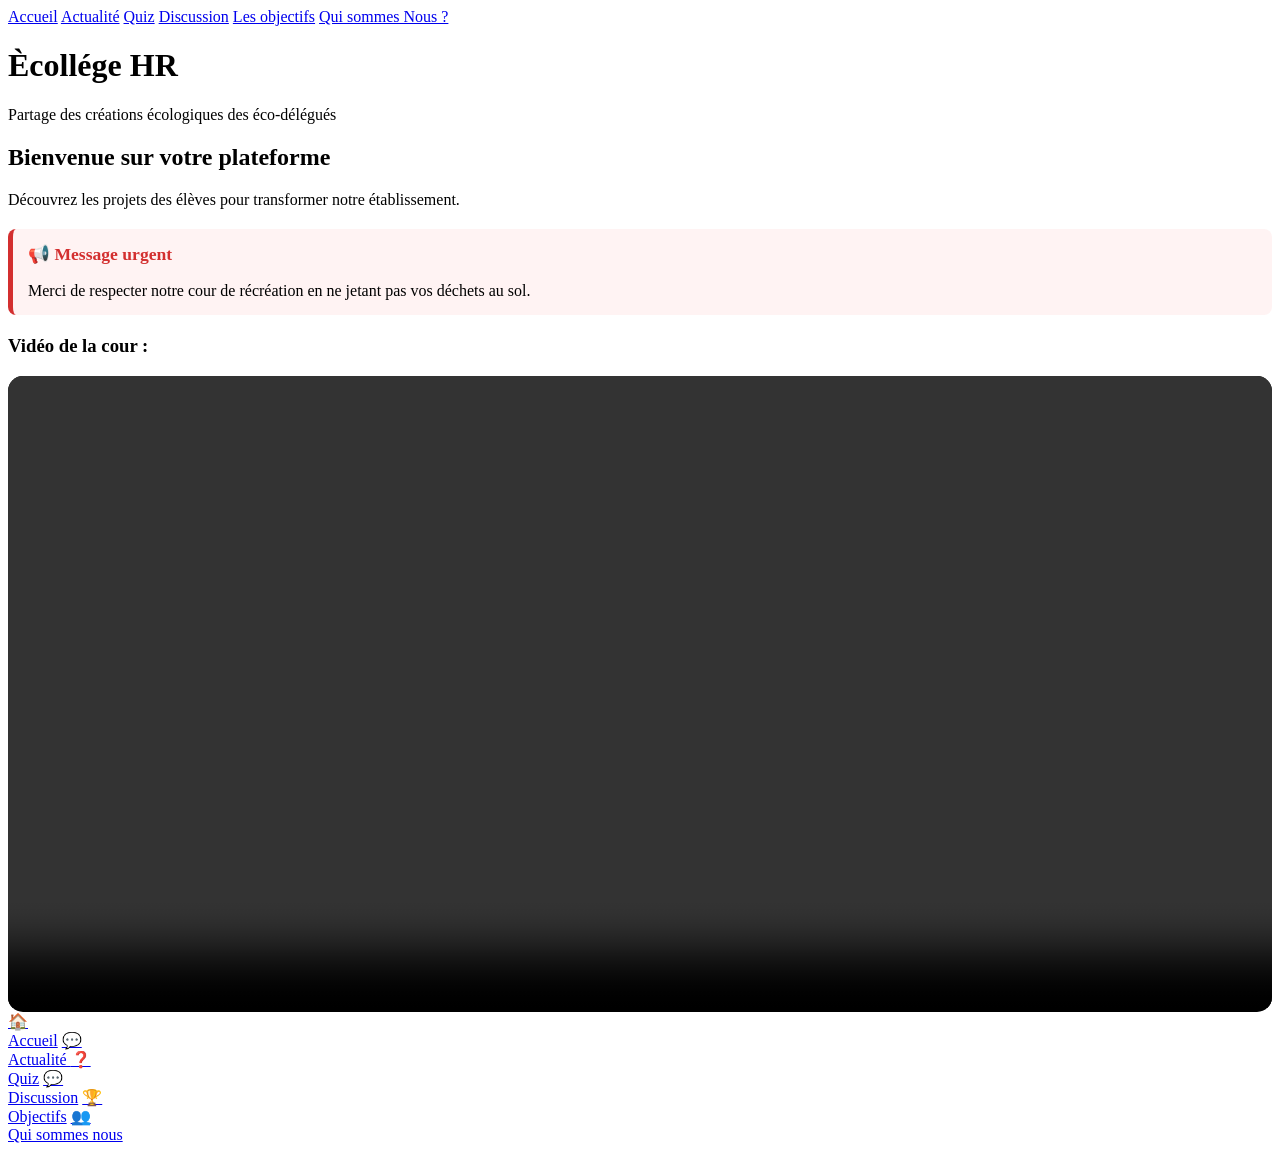
==== index.html @ c9736473 "Update index.html" ====
<!DOCTYPE html> 
<html lang="fr">
<head>
    <meta charset="UTF-8">
    <meta name="viewport" content="width=device-width, initial-scale=1.0">
    <title>Accueil</title>
    <link rel="stylesheet" href="style.css?v=2">
    <link rel="icon" type="image/png" href="icone.png">
</head>
<body>

<nav class="nav-pc">
    <a href="index.html" class="active">Accueil</a>
    <a href="actualite.html">Actualité</a>
    <a href="quiz.html">Quiz</a>
    <a href="tchat.html">Discussion</a>
    <a href="objectifs.html">Les objectifs</a>
    <a href="noussommes.html">Qui sommes Nous ?</a>
</nav>

<header class="header">
    <h1>Ècollége HR</h1>
    <p>Partage des créations écologiques des éco-délégués</p>
</header>

<main class="container">
    <section class="card">
        <h2>Bienvenue sur votre plateforme</h2>
        <p>Découvrez les projets des élèves pour transformer notre établissement.</p>
        
        <div style="background: #fff3f3; border-left: 5px solid #d32f2f; padding: 15px; border-radius: 8px; margin: 20px 0;">
            <h3 style="color: #d32f2f; margin-top: 0; font-size: 1.1rem;">📢 Message urgent</h3>
            <p style="margin: 0;">Merci de respecter notre cour de récréation en ne jetant pas vos déchets au sol.</p>
        </div>

        <h3>Vidéo de la cour :</h3>
        <div style="border-radius: 15px; overflow: hidden; box-shadow: var(--shadow); background: #000; margin-top: 15px;">
            <video controls style="width: 100%;"> 
                <source src="./video/diapodechet.mp4" type="video/mp4">
                Votre navigateur ne supporte pas la lecture de cette vidéo.
            </video>
        </div>
    </section>
</main>

<nav class="nav-mobile">
    <a href="index.html" class="active">🏠<br>Accueil</a>
    <a href="actualite.html">💬<br>Actualité <span class="badge" style="display:none;">!</span></a>
    <a href="quiz.html">❓<br>Quiz</a>
    <a href="tchat.html">💬<br>Discussion</a>
    <a href="objectifs.html">🏆<br>Objectifs</a>
    <a href="noussommes.html">👥<br>Qui sommes nous</a>
</nav>

<script>
async function verifierBadge() {
    try {
        const res = await fetch("https://api.github.com/repos/valou2908/EcoApp/issues?per_page=10");
        const issues = await res.json();
        if (Array.isArray(issues)) {
            const dernierNb = localStorage.getItem('nb_issues_eco');
            if (dernierNb !== null && issues.length > parseInt(dernierNb)) {
                document.querySelectorAll('.badge').forEach(b => b.style.display = 'inline-block');
            }
        }
    } catch (e) { console.log("Erreur badge"); }
}
window.onload = verifierBadge;
</script>
</body>
</html>
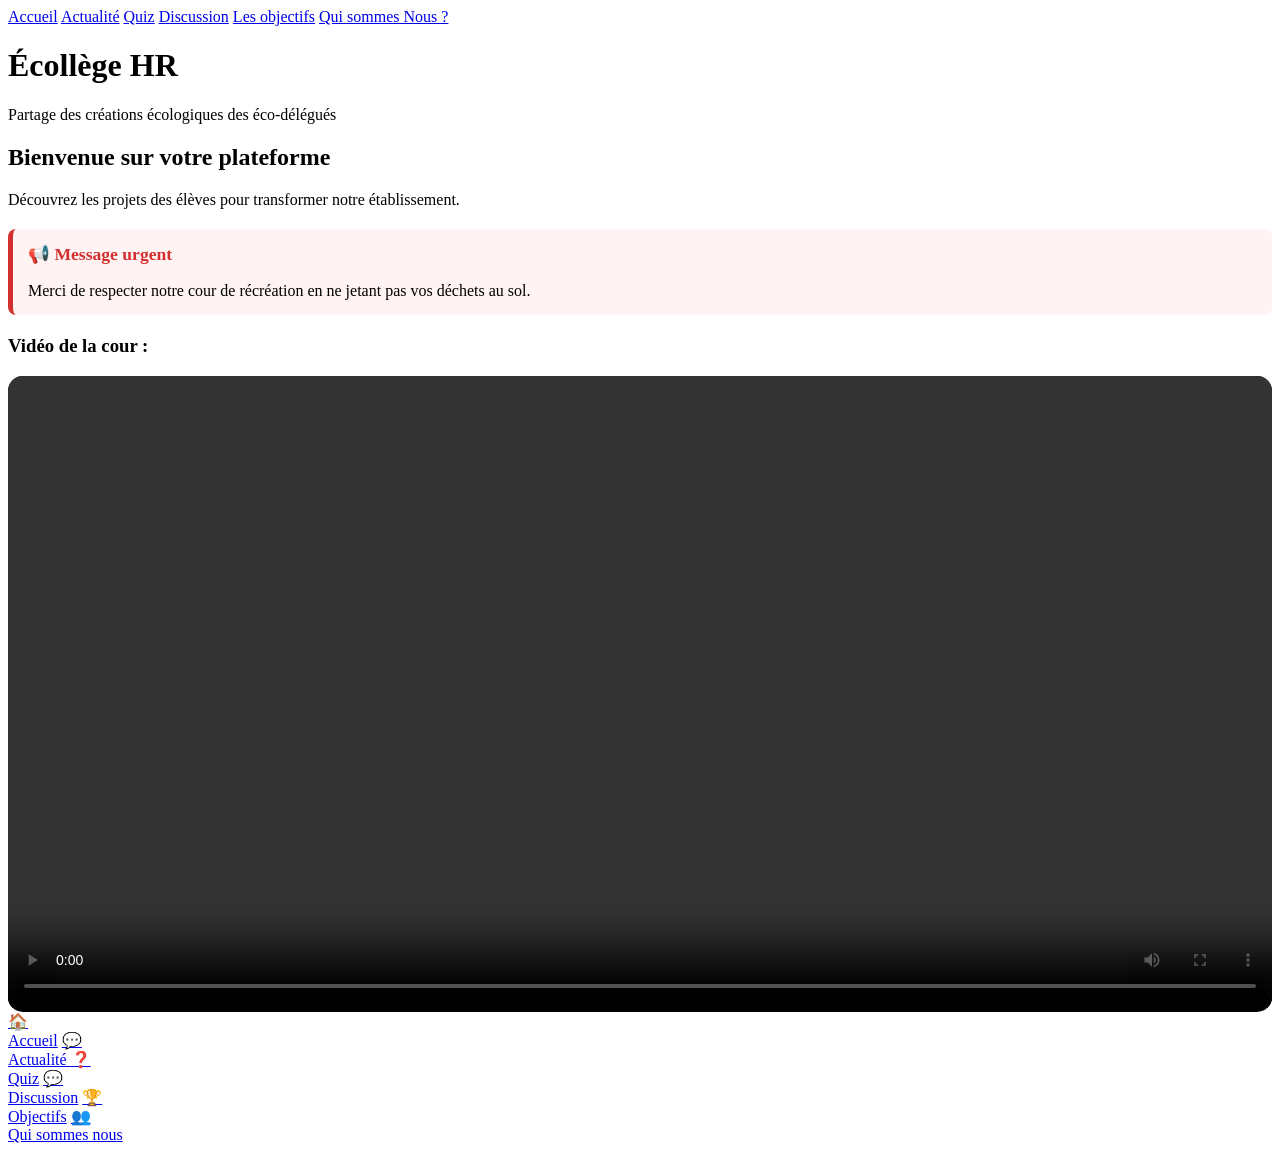
==== commit cb03f3c6: "Fix typo in header title from 'Ècollége' to 'Écollège'" ====
--- a/index.html
+++ b/index.html
@@ -19,7 +19,7 @@
 </nav>
 
 <header class="header">
-    <h1>Ècollége HR</h1>
+    <h1>Écollège HR</h1>
     <p>Partage des créations écologiques des éco-délégués</p>
 </header>
 
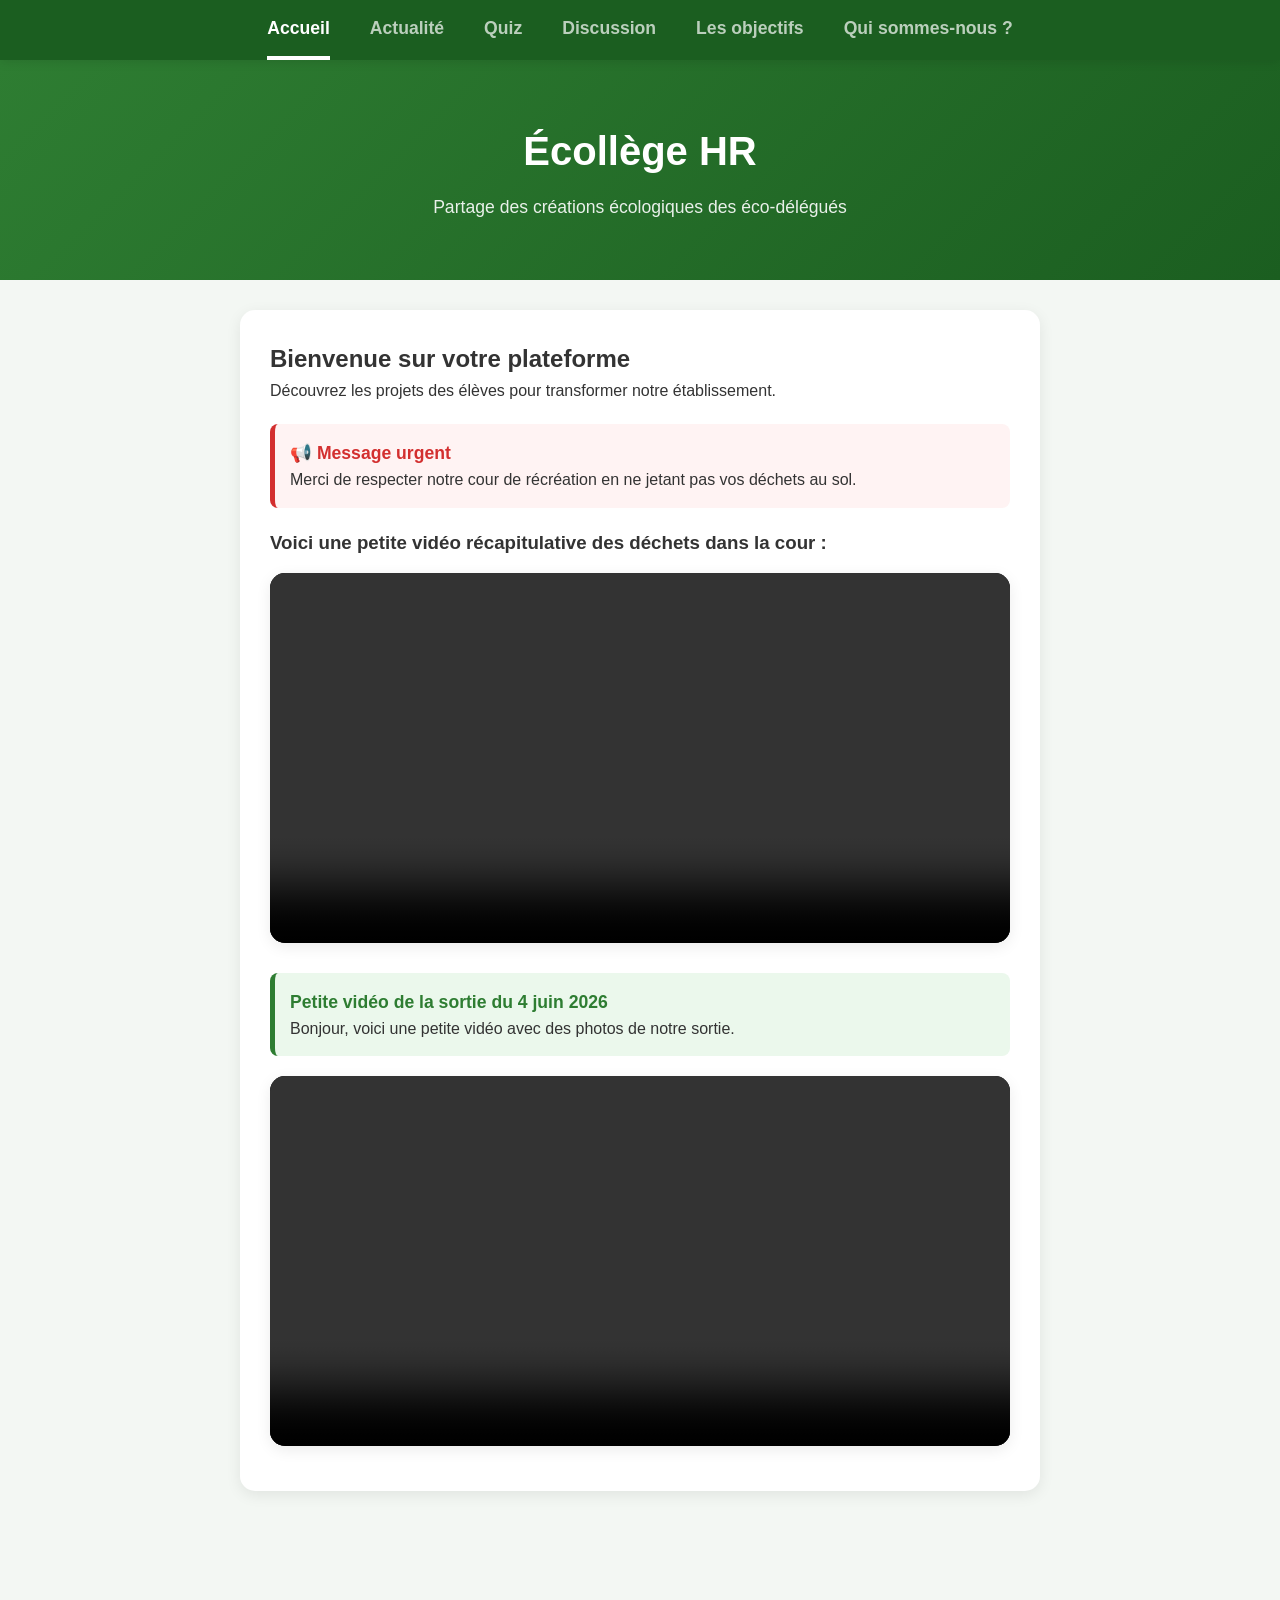
==== commit c1321dad: "Add files via upload" ====
--- a/index.html
+++ b/index.html
@@ -1,71 +1,84 @@
-<!DOCTYPE html> 
-<html lang="fr">
-<head>
-    <meta charset="UTF-8">
-    <meta name="viewport" content="width=device-width, initial-scale=1.0">
-    <title>Accueil</title>
-    <link rel="stylesheet" href="style.css?v=2">
-    <link rel="icon" type="image/png" href="icone.png">
-</head>
-<body>
-
-<nav class="nav-pc">
-    <a href="index.html" class="active">Accueil</a>
-    <a href="actualite.html">Actualité</a>
-    <a href="quiz.html">Quiz</a>
-    <a href="tchat.html">Discussion</a>
-    <a href="objectifs.html">Les objectifs</a>
-    <a href="noussommes.html">Qui sommes Nous ?</a>
-</nav>
-
-<header class="header">
-    <h1>Écollège HR</h1>
-    <p>Partage des créations écologiques des éco-délégués</p>
-</header>
-
-<main class="container">
-    <section class="card">
-        <h2>Bienvenue sur votre plateforme</h2>
-        <p>Découvrez les projets des élèves pour transformer notre établissement.</p>
-        
-        <div style="background: #fff3f3; border-left: 5px solid #d32f2f; padding: 15px; border-radius: 8px; margin: 20px 0;">
-            <h3 style="color: #d32f2f; margin-top: 0; font-size: 1.1rem;">📢 Message urgent</h3>
-            <p style="margin: 0;">Merci de respecter notre cour de récréation en ne jetant pas vos déchets au sol.</p>
-        </div>
-
-        <h3>Vidéo de la cour :</h3>
-        <div style="border-radius: 15px; overflow: hidden; box-shadow: var(--shadow); background: #000; margin-top: 15px;">
-            <video controls style="width: 100%;"> 
-                <source src="./video/diapodechet.mp4" type="video/mp4">
-                Votre navigateur ne supporte pas la lecture de cette vidéo.
-            </video>
-        </div>
-    </section>
-</main>
-
-<nav class="nav-mobile">
-    <a href="index.html" class="active">🏠<br>Accueil</a>
-    <a href="actualite.html">💬<br>Actualité <span class="badge" style="display:none;">!</span></a>
-    <a href="quiz.html">❓<br>Quiz</a>
-    <a href="tchat.html">💬<br>Discussion</a>
-    <a href="objectifs.html">🏆<br>Objectifs</a>
-    <a href="noussommes.html">👥<br>Qui sommes nous</a>
-</nav>
-
-<script>
-async function verifierBadge() {
-    try {
-        const res = await fetch("https://api.github.com/repos/valou2908/EcoApp/issues?per_page=10");
-        const issues = await res.json();
-        if (Array.isArray(issues)) {
-            const dernierNb = localStorage.getItem('nb_issues_eco');
-            if (dernierNb !== null && issues.length > parseInt(dernierNb)) {
-                document.querySelectorAll('.badge').forEach(b => b.style.display = 'inline-block');
-            }
-        }
-    } catch (e) { console.log("Erreur badge"); }
-}
-window.onload = verifierBadge;
-</script>
-</body>
-</html>
+<!DOCTYPE html> 
+<html lang="fr">
+<head>
+    <meta charset="UTF-8">
+    <meta name="viewport" content="width=device-width, initial-scale=1.0">
+    <title>Accueil</title>
+    <link rel="stylesheet" href="style.css?v=2">
+    <link rel="icon" type="image/png" href="icone.png">
+</head>
+<body>
+
+<nav class="nav-pc">
+    <a href="index.html" class="active">Accueil</a>
+    <a href="actualite.html">Actualité</a>
+    <a href="quiz.html">Quiz</a>
+    <a href="tchat.html">Discussion</a>
+    <a href="objectifs.html">Les objectifs</a>
+    <a href="noussommes.html">Qui sommes-nous ?</a>
+</nav>
+
+<header class="header">
+    <h1>Écollège HR</h1>
+    <p>Partage des créations écologiques des éco-délégués</p>
+</header>
+
+<main class="container">
+    <section class="card">
+        <h2>Bienvenue sur votre plateforme</h2>
+        <p>Découvrez les projets des élèves pour transformer notre établissement.</p>
+
+        <div style="background: #fff3f3; border-left: 5px solid #d32f2f; padding: 15px; border-radius: 8px; margin: 20px 0;">
+            <h3 style="color: #d32f2f; margin-top: 0; font-size: 1.1rem;">📢 Message urgent</h3>
+            <p style="margin: 0;">Merci de respecter notre cour de récréation en ne jetant pas vos déchets au sol.</p>
+        </div>
+
+        <h3>Voici une petite vidéo récapitulative des déchets dans la cour :</h3>
+            
+        <div style="border-radius: 15px; overflow: hidden; box-shadow: var(--shadow); background: #000; margin-top: 15px; margin-bottom: 30px;">
+            <video controls style="width: 100%; display: block;"> 
+                <source src="./video/diapodechet.mp4" type="video/mp4">
+                Votre navigateur ne supporte pas la lecture de cette vidéo.
+            </video>
+        </div>
+
+        <div style="background: #ebf8ec; border-left: 5px solid #2e7d32; padding: 15px; border-radius: 8px; margin: 20px 0;">
+            <h3 style="color: #2e7d32; margin-top: 0; font-size: 1.1rem;">Petite vidéo de la sortie du 4 juin 2026</h3>
+            <p style="margin: 0;">Bonjour, voici une petite vidéo avec des photos de notre sortie.</p>
+        </div>
+
+        <div style="border-radius: 15px; overflow: hidden; box-shadow: var(--shadow); background: #000; margin-top: 15px; margin-bottom: 15px;">
+            <video controls style="width: 100%; display: block;"> 
+                <source src="./video/BaseeS.mp4" type="video/mp4">
+                Votre navigateur ne supporte pas la lecture de cette vidéo.
+            </video>
+        </div>
+    </section>
+</main>
+
+<nav class="nav-mobile">
+    <a href="index.html" class="active">🏠<br>Accueil</a>
+    <a href="actualite.html">💬<br>Actualité <span class="badge" style="display:none;">!</span></a>
+    <a href="quiz.html">❓<br>Quiz</a>
+    <a href="tchat.html">💬<br>Discussion</a>
+    <a href="objectifs.html">🏆<br>Objectifs</a>
+    <a href="noussommes.html">👥<br>Qui sommes-nous</a>
+</nav>
+
+<script>
+async function verifierBadge() {
+    try {
+        const res = await fetch("https://api.github.com/repos/valou2908/EcoApp/issues?per_page=10");
+        const issues = await res.json();
+        if (Array.isArray(issues)) {
+            const dernierNb = localStorage.getItem('nb_issues_eco');
+            if (dernierNb !== null && issues.length > parseInt(dernierNb)) {
+                document.querySelectorAll('.badge').forEach(b => b.style.display = 'inline-block');
+            }
+        }
+    } catch (e) { console.log("Erreur badge"); }
+}
+window.onload = verifierBadge;
+</script>
+</body>
+</html>
--- a/style.css
+++ b/style.css
@@ -0,0 +1,618 @@
+/* --- RESET & VARIABLES --- */
+:root {
+    --primary: #2e7d32;
+    --primary-hover: #1b5e20;
+    --bg-color: #f3f7f3;
+    --card-bg: #ffffff;
+    --text-color: #333;
+    --shadow: 0 4px 15px rgba(0,0,0,0.08);
+}
+
+* { 
+    box-sizing: border-box; 
+    margin: 0; 
+    padding: 0; 
+    transition: all 0.2s ease; 
+}
+
+body { 
+    font-family: 'Segoe UI', Roboto, sans-serif; 
+    background: var(--bg-color); 
+    color: var(--text-color); 
+    line-height: 1.6; 
+    padding-bottom: 80px; 
+}
+
+/* --- NAVIGATION PC (STRICTE) --- */
+.nav-pc { 
+    background: #1b5e20; 
+    height: 60px; 
+    width: 100%;
+    display: flex;
+    justify-content: center;
+    align-items: center;
+    position: sticky; 
+    top: 0; 
+    z-index: 1000; 
+    box-shadow: 0 2px 10px rgba(0,0,0,0.1);
+}
+
+.nav-pc a { 
+    color: rgba(255,255,255,0.7); 
+    text-decoration: none; 
+    margin: 0 20px; 
+    font-weight: bold; 
+    font-size: 1.1rem;
+    height: 100%;
+    display: flex;
+    align-items: center;
+    border-bottom: 4px solid transparent;
+}
+
+.nav-pc a.active { 
+    color: white; 
+    border-bottom: 4px solid white; 
+}
+
+/* --- HEADER (TOTALEMENT FIXE) --- */
+.header {
+    background: linear-gradient(135deg, #2e7d32, #1b5e20);
+    color: white;
+    text-align: center;
+    height: 220px; 
+    display: flex;
+    flex-direction: column;
+    justify-content: center;
+    align-items: center;
+    width: 100%;
+}
+
+.header h1 {
+    font-size: 2.5rem;
+    margin-bottom: 10px;
+}
+
+.header p {
+    font-size: 1.1rem;
+    opacity: 0.9;
+    padding: 0 15px;
+}
+
+/* --- CONTENU --- */
+.container { 
+    width: 95%; 
+    max-width: 800px; 
+    margin: 30px auto; 
+}
+
+.card {
+    background: var(--card-bg);
+    padding: 30px;
+    border-radius: 15px;
+    box-shadow: var(--shadow);
+}
+
+video {
+    max-width: 100%;
+    height: auto;
+}
+
+/* --- NAVIGATION MOBILE (STRICTE) --- */
+.nav-mobile {
+    display: none; 
+    position: fixed;
+    bottom: 0;
+    left: 0;
+    width: 100%;
+    height: 70px;
+    background: white;
+    box-shadow: 0 -3px 15px rgba(0,0,0,0.1);
+    z-index: 2000;
+    justify-content: space-around;
+    align-items: center;
+}
+
+.nav-mobile a {
+    text-decoration: none;
+    color: #888;
+    font-size: 0.8rem;
+    text-align: center;
+    flex: 1;
+    height: 100%;
+    display: flex;
+    flex-direction: column;
+    justify-content: center;
+    gap: 4px;
+}
+
+.nav-mobile a.active {
+    color: var(--primary) !important;
+    font-weight: bold;
+    background: #f1f8f1;
+    border-top: 4px solid var(--primary);
+}
+
+/* --- RESPONSIVE --- */
+@media (min-width: 769px) {
+    .nav-mobile { display: none !important; }
+}
+
+@media (max-width: 768px) {
+    .nav-pc { display: none !important; }
+    .nav-mobile { display: flex !important; }
+    .header { height: 180px; }
+    .header h1 { font-size: 1.8rem; }
+    .container { margin: 15px auto; }
+    .form-grid-options { grid-template-columns: 1fr !important; }
+}
+
+/* --- ÉLÉMENTS SPÉCIFIQUES --- */
+.badge {
+    background: #ff5252;
+    color: white;
+    padding: 2px 6px;
+    border-radius: 10px;
+    font-size: 0.7rem;
+    margin-left: 5px;
+}
+
+/* --- BOUTONS --- */
+.btn { 
+    display: inline-block; 
+    background: var(--primary); 
+    color: white !important; 
+    padding: 12px 24px; 
+    border-radius: 8px; 
+    text-decoration: none; 
+    font-weight: bold; 
+    border: none; 
+    cursor: pointer; 
+    text-align: center;
+    font-size: 1rem;
+    box-shadow: 0 4px 6px rgba(0,0,0,0.1);
+}
+
+.btn:hover { 
+    background: var(--primary-hover); 
+    transform: translateY(-2px); 
+    box-shadow: 0 6px 12px rgba(0,0,0,0.15);
+}
+
+.btn-secondary { background: #4a5568 !important; }
+.btn-secondary:hover { background: #2d3748 !important; }
+.btn-success { background: #28a745 !important; }
+.btn-success:hover { background: #218838 !important; }
+.btn-danger { background: #dc3545 !important; }
+.btn-danger:hover { background: #c82333 !important; }
+
+/* --- AJOUTS COMPATIBILITÉ ET DESIGN JEU QUIZ --- */
+.hidden { display: none !important; }
+
+/* Cartes de sélection de sujets */
+.card-quiz-selection {
+    background: #ffffff;
+    padding: 20px 25px;
+    border-left: 6px solid var(--primary);
+    border-radius: 10px;
+    box-shadow: 0 2px 5px rgba(0,0,0,0.05);
+    cursor: pointer;
+    display: flex;
+    justify-content: space-between;
+    align-items: center;
+}
+.card-quiz-selection:hover {
+    transform: translateX(5px);
+    box-shadow: 0 4px 10px rgba(0,0,0,0.08);
+}
+
+/* Options de réponse de l'application de jeu */
+.options-list { list-style: none; padding: 0; margin: 0; }
+.options-list li { margin-bottom: 12px; }
+
+.btn-option {
+    width: 100%;
+    text-align: left;
+    padding: 14px;
+    font-size: 1rem;
+    background: #f8f9fa; /* <-- C'est ce gris clair classique */
+    border: 1px solid #ddd;
+    border-radius: 8px;
+    cursor: pointer;
+    color: var(--text-color);
+}
+/* Au survol, il devient un tout petit peu plus foncé */
+.btn-option:hover:not(:disabled) { 
+    background: #e9ecef; 
+    transform: translateX(3px); 
+}
+
+.option-correcte { background-color: #28a745 !important; color: white !important; border-color: #28a745 !important; }
+.option-fausse { background-color: #dc3545 !important; color: white !important; border-color: #dc3545 !important; }
+
+/* Styles du générateur d'administration */
+.form-group { margin-bottom: 15px; }
+.form-group label { display: block; font-weight: bold; margin-bottom: 5px; color: var(--primary); }
+.form-group input, .form-group select { 
+    width: 100%; padding: 10px; border-radius: 8px; border: 1px solid #ddd; font-size: 1rem; box-sizing: border-box;
+}
+.question-bloc { 
+    background: #f8f9fa; border-left: 6px solid var(--primary); padding: 15px; border-radius: 12px; margin-bottom: 15px; 
+}
+.form-grid-options { display: grid; grid-template-columns: 1fr 1fr; gap: 8px; margin-bottom: 10px; }
+.form-grid-options input { width: 100%; padding: 10px; border-radius: 8px; border: 1px solid #ddd; font-size: 1rem; box-sizing: border-box; }
+
+textarea { width: 100%; border-radius: 8px; border: 1px solid #ddd; padding: 10px; font-family: monospace; height: 120px; resize: none; box-sizing: border-box; outline: none; }
+
+/* --- ANIMATIONS --- */
+@keyframes fadeIn { 
+    from { opacity: 0; transform: translateY(12px); } 
+    to { opacity: 1; transform: translateY(0); } 
+}
+
+
+/* --- Quiz Page --- */
+#quiz-selection { display: flex; flex-direction: column; gap: 12px; margin-top: 15px; }
+        
+        /* Design des boutons de sujets cliquables */
+        .quiz-item-btn {
+            background: #ffffff;
+            padding: 18px 25px;
+            border-left: 6px solid var(--primary);
+            border-radius: 10px;
+            box-shadow: 0 4px 10px rgba(0,0,0,0.05);
+            cursor: pointer;
+            display: flex;
+            justify-content: space-between;
+            align-items: center;
+            animation: fadeIn 0.5s ease; 
+        }
+        .quiz-item-btn:hover {
+            transform: translateX(5px);
+            background: #fdfdfd;
+        }
+        .quiz-item-btn h3 { margin: 0; color: #333; font-size: 1.15rem; }
+        .quiz-item-btn span { color: var(--primary); font-weight: bold; font-size: 0.9rem; }
+
+        .quiz-card { 
+            background: #ffffff; 
+            padding: 25px; 
+            border-radius: 12px; 
+            box-shadow: 0 4px 15px rgba(0,0,0,0.08); 
+            animation: fadeIn 0.5s ease; 
+        }
+        
+        /* Styles du jeu de quiz (Boutons d'options) */
+        .options-list { list-style: none; padding: 0; margin: 20px 0; }
+        .options-list li { margin-bottom: 12px; }
+        .btn-option {
+            width: 100%;
+            text-align: left;
+            padding: 14px;
+            font-size: 1rem;
+            background: #f8f9fa;
+            border: 1px solid #ddd;
+            border-radius: 8px;
+            cursor: pointer;
+        }
+        .btn-option:hover:not(:disabled) { 
+            background: #e9ecef; 
+            transform: translateX(4px);
+        }
+        
+        /* Classes injectées par JavaScript pour la correction */
+        .option-correcte { background-color: #28a745 !important; color: white !important; border-color: #28a745 !important; }
+        .option-fausse { background-color: #dc3545 !important; color: white !important; border-color: #dc3545 !important; }
+        
+        .hidden { display: none !important; }
+        
+        /* Styles du générateur admin */
+        .form-group { margin-bottom: 15px; }
+        .form-group label { display: block; font-weight: bold; margin-bottom: 5px; color: var(--primary); }
+        .form-group input, .form-group select { 
+            width: 100%; padding: 10px; border-radius: 8px; border: 1px solid #ddd; font-size: 1rem; box-sizing: border-box;
+        }
+        .question-bloc { 
+            background: #f8f9fa; border-left: 6px solid var(--primary); padding: 15px; border-radius: 12px; margin-bottom: 15px; 
+        }
+        .btn-danger { background-color: #dc3545 !important; color: white !important; }
+        .btn-success { background-color: #28a745 !important; color: white !important; }
+        textarea { width: 100%; border-radius: 8px; border: 1px solid #ddd; padding: 10px; font-family: monospace; height: 120px; resize: none; box-sizing: border-box; }
+
+        @keyframes fadeIn { from { opacity: 0; transform: translateY(10px); } to { opacity: 1; transform: translateY(0); } }
+
+        /* === ESPACE MODIFICATION REDESIGN === */
+        .admin-card {
+            border-top: 4px solid var(--primary);
+            padding: 24px 28px;
+        }
+
+        .admin-header {
+            display: flex;
+            align-items: center;
+            gap: 14px;
+            margin-bottom: 20px;
+            padding-bottom: 16px;
+            border-bottom: 1px solid #eee;
+        }
+
+        .admin-header-icon {
+            width: 46px;
+            height: 46px;
+            background: #e8f5e9;
+            border-radius: 50%;
+            display: flex;
+            align-items: center;
+            justify-content: center;
+            font-size: 1.4rem;
+            flex-shrink: 0;
+        }
+
+        .btn-admin-unlock {
+            background: transparent !important;
+            color: var(--primary) !important;
+            border: 2px solid var(--primary) !important;
+            box-shadow: none;
+            font-size: 0.95rem;
+            padding: 10px 20px;
+        }
+        .btn-admin-unlock:hover {
+            background: var(--primary) !important;
+            color: white !important;
+            transform: translateY(-1px);
+        }
+
+        .mdp-row {
+            display: flex;
+            gap: 10px;
+            flex-wrap: wrap;
+        }
+        .mdp-input {
+            flex: 1;
+            min-width: 180px;
+            padding: 10px 14px;
+            border-radius: 8px;
+            border: 1px solid #ddd;
+            outline: none;
+            font-size: 1rem;
+        }
+        .mdp-input:focus {
+            border-color: var(--primary);
+            box-shadow: 0 0 0 3px rgba(46,125,50,0.12);
+        }
+
+        .generateur-header {
+            display: flex;
+            align-items: center;
+            gap: 10px;
+            margin-bottom: 18px;
+            padding: 12px 16px;
+            background: #e8f5e9;
+            border-radius: 10px;
+        }
+        .generateur-header h3 {
+            margin: 0;
+            color: var(--primary);
+            font-size: 1.05rem;
+        }
+
+        .generateur-actions {
+            display: flex;
+            gap: 12px;
+            flex-wrap: wrap;
+            margin-top: 16px;
+        }
+        .btn-add-question {
+            background: #28a745 !important;
+            font-size: 0.9rem;
+            flex: 1;
+        }
+        .btn-add-question:hover { background: #28a745 !important; }
+        .generateur-actions .btn-success {
+            flex: 2;
+            padding: 12px;
+        }
+
+        .json-output-header {
+            font-weight: bold;
+            color: #333;
+            font-size: 0.9rem;
+            margin-bottom: 8px;
+            padding: 10px 14px;
+            background: #f0fdf4;
+            border-left: 4px solid var(--primary);
+            border-radius: 6px;
+        }
+        .json-tip {
+            font-size: 0.82rem;
+            color: #666;
+            margin: 10px 0 12px;
+            line-height: 1.5;
+        }
+        .json-tip code {
+            background: #eee;
+            padding: 1px 5px;
+            border-radius: 4px;
+            font-size: 0.85rem;
+        }
+
+        /* === GRILLE DES RÉPONSES === */
+        .reponses-grid {
+            display: grid;
+            grid-template-columns: 1fr 1fr;
+            gap: 12px;
+            margin-bottom: 14px;
+        }
+        .rep-item {
+            display: flex;
+            flex-direction: column;
+            gap: 5px;
+        }
+        .rep-label {
+            font-size: 0.8rem;
+            font-weight: bold;
+            color: var(--primary);
+            display: flex;
+            align-items: center;
+            gap: 6px;
+        }
+        .rep-label-opt {
+            color: #888;
+        }
+        .opt-tag {
+            font-size: 0.7rem;
+            background: #eee;
+            color: #888;
+            padding: 1px 6px;
+            border-radius: 10px;
+            font-weight: normal;
+        }
+        .rep-item input {
+            padding: 9px 12px;
+            border-radius: 8px;
+            border: 1px solid #ddd;
+            font-size: 0.95rem;
+            width: 100%;
+            box-sizing: border-box;
+            outline: none;
+            transition: border-color 0.2s, box-shadow 0.2s;
+        }
+        .rep-item input:focus {
+            border-color: var(--primary);
+            box-shadow: 0 0 0 3px rgba(46,125,50,0.1);
+        }
+        .rep-optional input {
+            border-style: dashed;
+            background: #fafafa;
+        }
+
+        @media (max-width: 768px) {
+            .admin-card { padding: 18px; }
+            .generateur-actions { flex-direction: column; }
+            .generateur-actions .btn { flex: unset; width: 100%; }
+            .reponses-grid { grid-template-columns: 1fr; }
+        }
+        /* --- Styles spécifiques aux objectifs --- */
+
+.title-green {
+    color: #128305;
+    margin: 30px 0 15px 0;
+    font-size: 1.1rem;
+}
+
+.onu-box {
+    background: #e2fdcd;
+    border-left: 5px solid #49a407;
+    padding: 15px;
+    border-radius: 8px;
+    margin: 20px 0;
+}
+
+.onu-box h3 { color: #1e8f0f; margin-top: 0; font-size: 1.1rem; }
+
+.img-container { display: flex; justify-content: center; margin-top: 15px; }
+.img-container img { max-width: 100%; height: auto; border-radius: 5px; }
+
+/* La Grille */
+.objectifs-grid {
+    display: flex;
+    flex-direction: row; /* Côte à côte sur PC */
+    gap: 15px;
+    margin-bottom: 20px;
+}
+
+.obj-card {
+    background: #e2fdcd;
+    border-left: 5px solid #49a407;
+    padding: 15px;
+    border-radius: 8px;
+}
+
+.obj-card h3 { color: #1e8f0f; margin-top: 0; font-size: 1.1rem; }
+.obj-card img { max-width: 100%; height: auto; border-radius: 5px; margin-top: 10px; }
+.obj-card a { color: #128305; font-weight: bold; text-decoration: none; }
+
+.main-obj { flex: 1.5; }
+.obj-side-column { flex: 1; display: flex; flex-direction: column; gap: 15px; }
+
+/* --- ADAPTATION MOBILE --- */
+@media (max-width: 768px) {
+    .objectifs-grid {
+        flex-direction: column; /* On empile tout sur téléphone */
+    }
+    
+    .main-obj, .obj-side-column {
+        width: 100%;
+    }
+}
+        /* Styles pour la zone de messagerie */
+        .chat-layout { display: grid; grid-template-columns: 1fr; gap: 20px; margin-top: 30px; }
+        .chat-section { background: var(--card-bg); padding: 25px; border-radius: 15px; box-shadow: var(--shadow); position: relative; }
+        #chat-box { height: 350px; border: 1px solid #ddd; overflow-y: auto; padding: 15px; margin-bottom: 15px; background: #fcfcfc; border-radius: 8px; }
+        .chat-message { margin-bottom: 12px; padding: 10px; border-radius: 8px; background: #f1f0f0; display: flex; justify-content: space-between; align-items: flex-start; }
+        .chat-author { font-weight: bold; color: var(--primary); display: block; font-size: 0.85em; margin-bottom: 3px; }
+        .chat-text { color: var(--text-color); word-wrap: break-word; }
+        .chat-input-container { display: flex; gap: 8px; }
+        .chat-input-container input { flex: 1; padding: 12px; border: 1px solid #ccc; border-radius: 20px; outline: none; padding-left: 15px; }
+        .chat-input-container input:focus { border-color: var(--primary); }
+        
+        /* Message d'attention de la modération */
+        #chat-warning { display: none; color: #721c24; background-color: #f8d7da; border: 1px solid #f5c6cb; padding: 10px; border-radius: 8px; margin-bottom: 10px; font-size: 0.9rem; text-align: center; font-weight: bold; }
+
+        /* Zone admin modération */
+        .admin-mod-header { display: flex; justify-content: space-between; align-items: center; margin-top: 5px; border-bottom: 1px solid #eee; padding-bottom: 10px; }
+        .admin-mod-title { color: #dc3545; font-size: 1.1rem; margin: 0; }
+        .admin-msg-list { max-height: 250px; overflow-y: auto; border: 1px solid #eee; padding: 10px; border-radius: 8px; margin-top: 10px; background: #fff5f5; }
+        .admin-msg-item { display: flex; justify-content: space-between; align-items: center; padding: 8px; border-bottom: 1px solid #f3d6d6; font-size: 0.9rem; }
+    .container {
+        padding-bottom: 60px; 
+    }
+            #issues { display: flex; flex-direction: column; gap: 20px; }
+        .post { 
+            background: #ffffff; 
+            padding: 25px; 
+            border-left: 8px solid var(--primary); 
+            border-radius: 12px; 
+            box-shadow: 0 2px 5px rgba(0,0,0,0.05); 
+            animation: fadeIn 0.5s ease; 
+        }
+        .post h3 { margin: 10px 0; color: var(--primary); font-size: 1.4rem; }
+        .post img { max-width: 100%; height: auto; border-radius: 8px; margin: 15px 0; }
+        .skeleton { 
+            height: 120px; 
+            background: linear-gradient(90deg, #e0e0e0 25%, #f0f0f0 50%, #e0e0e0 75%); 
+            background-size: 200% 100%; 
+            animation: loading 1.5s infinite; 
+            border-radius: 12px; 
+        }
+        @keyframes fadeIn { from { opacity: 0; transform: translateY(10px); } to { opacity: 1; transform: translateY(0); } }
+        @keyframes loading { from { background-position: 200% 0; } to { background-position: -200% 0; } }
+
+        /* Style du bandeau de notification */
+        #notif-banner {
+            position: fixed;
+            bottom: 80px;
+            left: 50%;
+            transform: translateX(-50%);
+            width: 90%;
+            max-width: 400px;
+            background: #333;
+            color: white;
+            padding: 15px;
+            border-radius: 12px;
+            z-index: 1000;
+            display: flex;
+            justify-content: space-between;
+            align-items: center;
+            box-shadow: 0 4px 15px rgba(0,0,0,0.3);
+            font-size: 0.9rem;
+        }
+        .btn-notif {
+            background: var(--primary);
+            color: white;
+            border: none;
+            padding: 8px 12px;
+            border-radius: 6px;
+            cursor: pointer;
+            font-weight: bold;
+            margin-left: 10px;
+        }
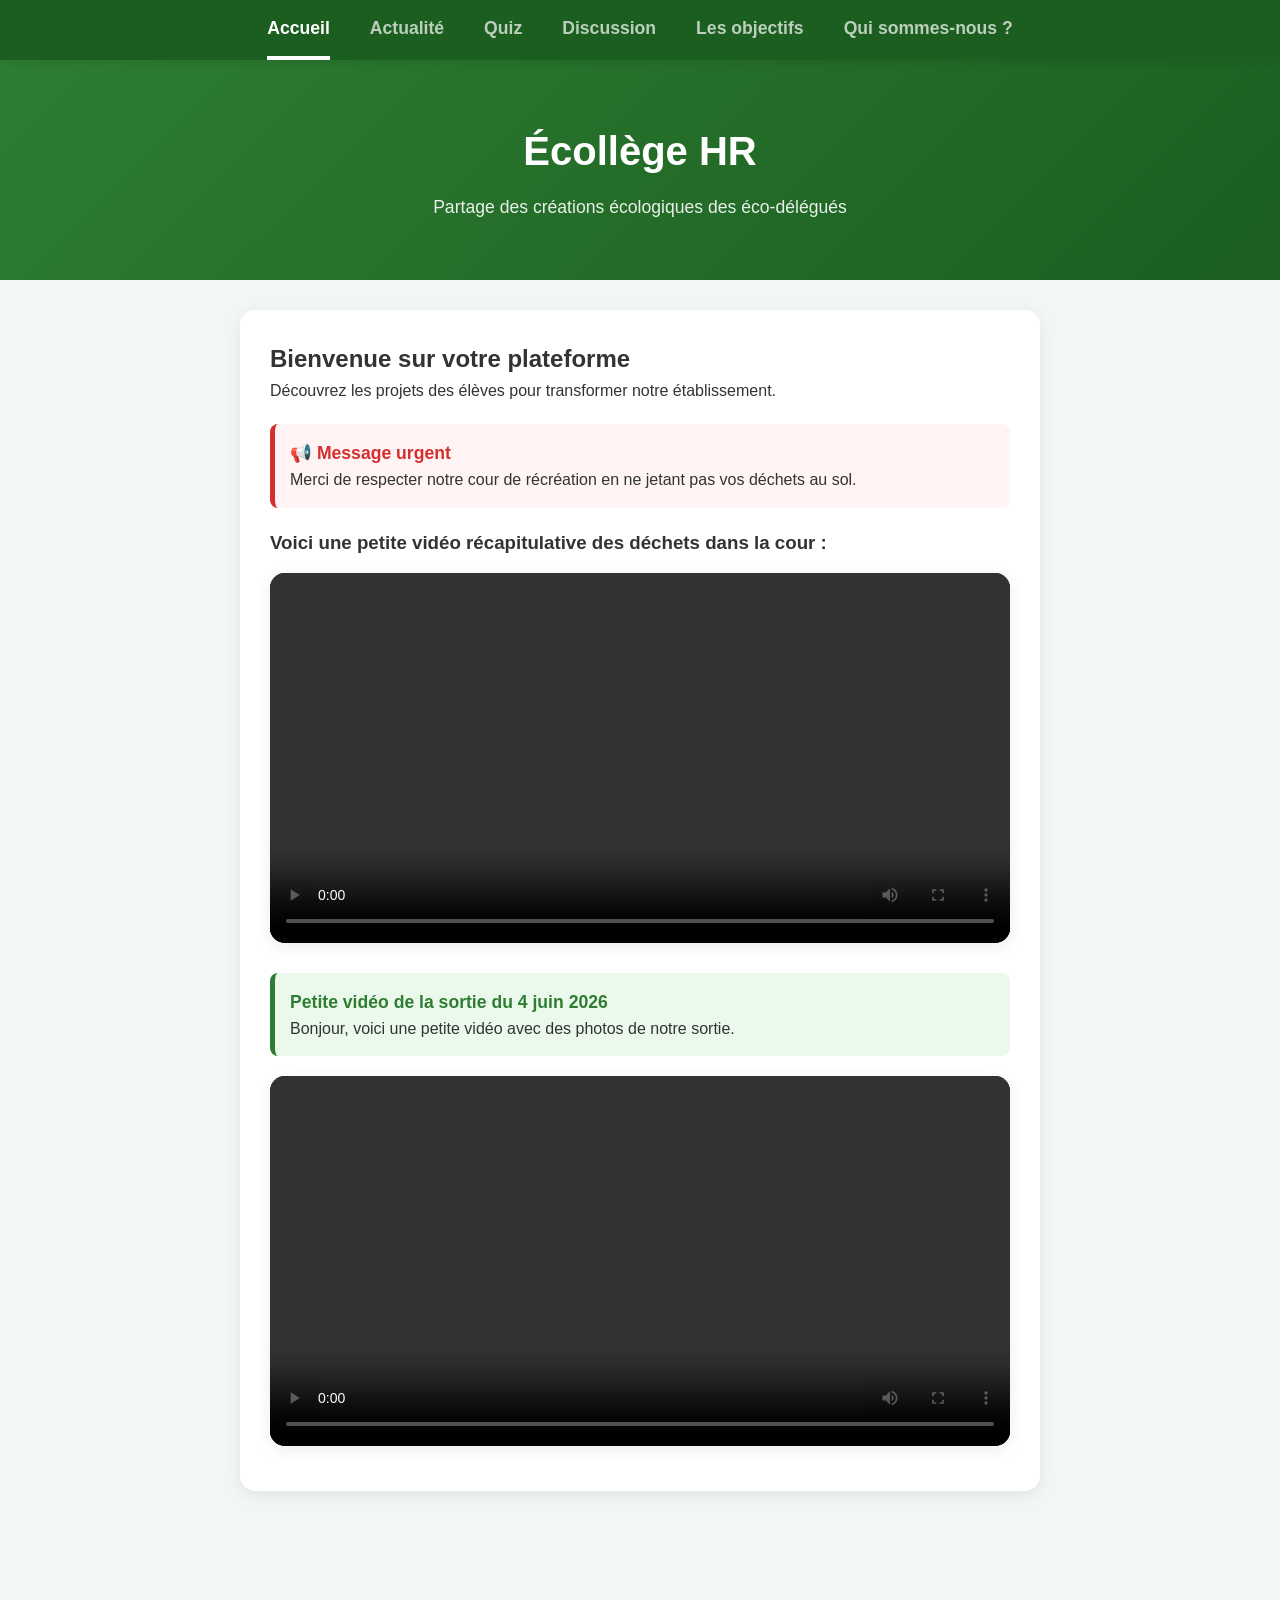
==== commit 1043c03f: "Add meta tag for site verification Added a meta tag for site verification." ====
--- a/index.html
+++ b/index.html
@@ -3,6 +3,7 @@
 <head>
     <meta charset="UTF-8">
     <meta name="viewport" content="width=device-width, initial-scale=1.0">
+    <meta name="msvalidate.01" content="B48C1D3C78CB1CFF77E19D6423243908" />
     <title>Accueil</title>
     <link rel="stylesheet" href="style.css?v=2">
     <link rel="icon" type="image/png" href="icone.png">
@@ -58,11 +59,11 @@
 
 <nav class="nav-mobile">
     <a href="index.html" class="active">🏠<br>Accueil</a>
-    <a href="actualite.html">💬<br>Actualité <span class="badge" style="display:none;">!</span></a>
+    <a href="actualite.html">📣<br>Actualité <span class="badge" style="display:none;">!</span></a>
     <a href="quiz.html">❓<br>Quiz</a>
     <a href="tchat.html">💬<br>Discussion</a>
     <a href="objectifs.html">🏆<br>Objectifs</a>
-    <a href="noussommes.html">👥<br>Qui sommes-nous</a>
+    <a href="noussommes.html">👥<br>L'équipe</a>
 </nav>
 
 <script>
@@ -81,4 +82,4 @@
 window.onload = verifierBadge;
 </script>
 </body>
-</html>+</html>
--- a/style.css
+++ b/style.css
@@ -1,618 +1,632 @@
-/* --- RESET & VARIABLES --- */
-:root {
-    --primary: #2e7d32;
-    --primary-hover: #1b5e20;
-    --bg-color: #f3f7f3;
-    --card-bg: #ffffff;
-    --text-color: #333;
-    --shadow: 0 4px 15px rgba(0,0,0,0.08);
-}
-
-* { 
-    box-sizing: border-box; 
-    margin: 0; 
-    padding: 0; 
-    transition: all 0.2s ease; 
-}
-
-body { 
-    font-family: 'Segoe UI', Roboto, sans-serif; 
-    background: var(--bg-color); 
-    color: var(--text-color); 
-    line-height: 1.6; 
-    padding-bottom: 80px; 
-}
-
-/* --- NAVIGATION PC (STRICTE) --- */
-.nav-pc { 
-    background: #1b5e20; 
-    height: 60px; 
-    width: 100%;
-    display: flex;
-    justify-content: center;
-    align-items: center;
-    position: sticky; 
-    top: 0; 
-    z-index: 1000; 
-    box-shadow: 0 2px 10px rgba(0,0,0,0.1);
-}
-
-.nav-pc a { 
-    color: rgba(255,255,255,0.7); 
-    text-decoration: none; 
-    margin: 0 20px; 
-    font-weight: bold; 
-    font-size: 1.1rem;
-    height: 100%;
-    display: flex;
-    align-items: center;
-    border-bottom: 4px solid transparent;
-}
-
-.nav-pc a.active { 
-    color: white; 
-    border-bottom: 4px solid white; 
-}
-
-/* --- HEADER (TOTALEMENT FIXE) --- */
-.header {
-    background: linear-gradient(135deg, #2e7d32, #1b5e20);
-    color: white;
-    text-align: center;
-    height: 220px; 
-    display: flex;
-    flex-direction: column;
-    justify-content: center;
-    align-items: center;
-    width: 100%;
-}
-
-.header h1 {
-    font-size: 2.5rem;
-    margin-bottom: 10px;
-}
-
-.header p {
-    font-size: 1.1rem;
-    opacity: 0.9;
-    padding: 0 15px;
-}
-
-/* --- CONTENU --- */
-.container { 
-    width: 95%; 
-    max-width: 800px; 
-    margin: 30px auto; 
-}
-
-.card {
-    background: var(--card-bg);
-    padding: 30px;
-    border-radius: 15px;
-    box-shadow: var(--shadow);
-}
-
-video {
-    max-width: 100%;
-    height: auto;
-}
-
-/* --- NAVIGATION MOBILE (STRICTE) --- */
-.nav-mobile {
-    display: none; 
-    position: fixed;
-    bottom: 0;
-    left: 0;
-    width: 100%;
-    height: 70px;
-    background: white;
-    box-shadow: 0 -3px 15px rgba(0,0,0,0.1);
-    z-index: 2000;
-    justify-content: space-around;
-    align-items: center;
-}
-
-.nav-mobile a {
-    text-decoration: none;
-    color: #888;
-    font-size: 0.8rem;
-    text-align: center;
-    flex: 1;
-    height: 100%;
-    display: flex;
-    flex-direction: column;
-    justify-content: center;
-    gap: 4px;
-}
-
-.nav-mobile a.active {
-    color: var(--primary) !important;
-    font-weight: bold;
-    background: #f1f8f1;
-    border-top: 4px solid var(--primary);
-}
-
-/* --- RESPONSIVE --- */
-@media (min-width: 769px) {
-    .nav-mobile { display: none !important; }
-}
-
-@media (max-width: 768px) {
-    .nav-pc { display: none !important; }
-    .nav-mobile { display: flex !important; }
-    .header { height: 180px; }
-    .header h1 { font-size: 1.8rem; }
-    .container { margin: 15px auto; }
-    .form-grid-options { grid-template-columns: 1fr !important; }
-}
-
-/* --- ÉLÉMENTS SPÉCIFIQUES --- */
-.badge {
-    background: #ff5252;
-    color: white;
-    padding: 2px 6px;
-    border-radius: 10px;
-    font-size: 0.7rem;
-    margin-left: 5px;
-}
-
-/* --- BOUTONS --- */
-.btn { 
-    display: inline-block; 
-    background: var(--primary); 
-    color: white !important; 
-    padding: 12px 24px; 
-    border-radius: 8px; 
-    text-decoration: none; 
-    font-weight: bold; 
-    border: none; 
-    cursor: pointer; 
-    text-align: center;
-    font-size: 1rem;
-    box-shadow: 0 4px 6px rgba(0,0,0,0.1);
-}
-
-.btn:hover { 
-    background: var(--primary-hover); 
-    transform: translateY(-2px); 
-    box-shadow: 0 6px 12px rgba(0,0,0,0.15);
-}
-
-.btn-secondary { background: #4a5568 !important; }
-.btn-secondary:hover { background: #2d3748 !important; }
-.btn-success { background: #28a745 !important; }
-.btn-success:hover { background: #218838 !important; }
-.btn-danger { background: #dc3545 !important; }
-.btn-danger:hover { background: #c82333 !important; }
-
-/* --- AJOUTS COMPATIBILITÉ ET DESIGN JEU QUIZ --- */
-.hidden { display: none !important; }
-
-/* Cartes de sélection de sujets */
-.card-quiz-selection {
-    background: #ffffff;
-    padding: 20px 25px;
-    border-left: 6px solid var(--primary);
-    border-radius: 10px;
-    box-shadow: 0 2px 5px rgba(0,0,0,0.05);
-    cursor: pointer;
-    display: flex;
-    justify-content: space-between;
-    align-items: center;
-}
-.card-quiz-selection:hover {
-    transform: translateX(5px);
-    box-shadow: 0 4px 10px rgba(0,0,0,0.08);
-}
-
-/* Options de réponse de l'application de jeu */
-.options-list { list-style: none; padding: 0; margin: 0; }
-.options-list li { margin-bottom: 12px; }
-
-.btn-option {
-    width: 100%;
-    text-align: left;
-    padding: 14px;
-    font-size: 1rem;
-    background: #f8f9fa; /* <-- C'est ce gris clair classique */
-    border: 1px solid #ddd;
-    border-radius: 8px;
-    cursor: pointer;
-    color: var(--text-color);
-}
-/* Au survol, il devient un tout petit peu plus foncé */
-.btn-option:hover:not(:disabled) { 
-    background: #e9ecef; 
-    transform: translateX(3px); 
-}
-
-.option-correcte { background-color: #28a745 !important; color: white !important; border-color: #28a745 !important; }
-.option-fausse { background-color: #dc3545 !important; color: white !important; border-color: #dc3545 !important; }
-
-/* Styles du générateur d'administration */
-.form-group { margin-bottom: 15px; }
-.form-group label { display: block; font-weight: bold; margin-bottom: 5px; color: var(--primary); }
-.form-group input, .form-group select { 
-    width: 100%; padding: 10px; border-radius: 8px; border: 1px solid #ddd; font-size: 1rem; box-sizing: border-box;
-}
-.question-bloc { 
-    background: #f8f9fa; border-left: 6px solid var(--primary); padding: 15px; border-radius: 12px; margin-bottom: 15px; 
-}
-.form-grid-options { display: grid; grid-template-columns: 1fr 1fr; gap: 8px; margin-bottom: 10px; }
-.form-grid-options input { width: 100%; padding: 10px; border-radius: 8px; border: 1px solid #ddd; font-size: 1rem; box-sizing: border-box; }
-
-textarea { width: 100%; border-radius: 8px; border: 1px solid #ddd; padding: 10px; font-family: monospace; height: 120px; resize: none; box-sizing: border-box; outline: none; }
-
-/* --- ANIMATIONS --- */
-@keyframes fadeIn { 
-    from { opacity: 0; transform: translateY(12px); } 
-    to { opacity: 1; transform: translateY(0); } 
-}
-
-
-/* --- Quiz Page --- */
-#quiz-selection { display: flex; flex-direction: column; gap: 12px; margin-top: 15px; }
-        
-        /* Design des boutons de sujets cliquables */
-        .quiz-item-btn {
-            background: #ffffff;
-            padding: 18px 25px;
-            border-left: 6px solid var(--primary);
-            border-radius: 10px;
-            box-shadow: 0 4px 10px rgba(0,0,0,0.05);
-            cursor: pointer;
-            display: flex;
-            justify-content: space-between;
-            align-items: center;
-            animation: fadeIn 0.5s ease; 
-        }
-        .quiz-item-btn:hover {
-            transform: translateX(5px);
-            background: #fdfdfd;
-        }
-        .quiz-item-btn h3 { margin: 0; color: #333; font-size: 1.15rem; }
-        .quiz-item-btn span { color: var(--primary); font-weight: bold; font-size: 0.9rem; }
-
-        .quiz-card { 
-            background: #ffffff; 
-            padding: 25px; 
-            border-radius: 12px; 
-            box-shadow: 0 4px 15px rgba(0,0,0,0.08); 
-            animation: fadeIn 0.5s ease; 
-        }
-        
-        /* Styles du jeu de quiz (Boutons d'options) */
-        .options-list { list-style: none; padding: 0; margin: 20px 0; }
-        .options-list li { margin-bottom: 12px; }
-        .btn-option {
-            width: 100%;
-            text-align: left;
-            padding: 14px;
-            font-size: 1rem;
-            background: #f8f9fa;
-            border: 1px solid #ddd;
-            border-radius: 8px;
-            cursor: pointer;
-        }
-        .btn-option:hover:not(:disabled) { 
-            background: #e9ecef; 
-            transform: translateX(4px);
-        }
-        
-        /* Classes injectées par JavaScript pour la correction */
-        .option-correcte { background-color: #28a745 !important; color: white !important; border-color: #28a745 !important; }
-        .option-fausse { background-color: #dc3545 !important; color: white !important; border-color: #dc3545 !important; }
-        
-        .hidden { display: none !important; }
-        
-        /* Styles du générateur admin */
-        .form-group { margin-bottom: 15px; }
-        .form-group label { display: block; font-weight: bold; margin-bottom: 5px; color: var(--primary); }
-        .form-group input, .form-group select { 
-            width: 100%; padding: 10px; border-radius: 8px; border: 1px solid #ddd; font-size: 1rem; box-sizing: border-box;
-        }
-        .question-bloc { 
-            background: #f8f9fa; border-left: 6px solid var(--primary); padding: 15px; border-radius: 12px; margin-bottom: 15px; 
-        }
-        .btn-danger { background-color: #dc3545 !important; color: white !important; }
-        .btn-success { background-color: #28a745 !important; color: white !important; }
-        textarea { width: 100%; border-radius: 8px; border: 1px solid #ddd; padding: 10px; font-family: monospace; height: 120px; resize: none; box-sizing: border-box; }
-
-        @keyframes fadeIn { from { opacity: 0; transform: translateY(10px); } to { opacity: 1; transform: translateY(0); } }
-
-        /* === ESPACE MODIFICATION REDESIGN === */
-        .admin-card {
-            border-top: 4px solid var(--primary);
-            padding: 24px 28px;
-        }
-
-        .admin-header {
-            display: flex;
-            align-items: center;
-            gap: 14px;
-            margin-bottom: 20px;
-            padding-bottom: 16px;
-            border-bottom: 1px solid #eee;
-        }
-
-        .admin-header-icon {
-            width: 46px;
-            height: 46px;
-            background: #e8f5e9;
-            border-radius: 50%;
-            display: flex;
-            align-items: center;
-            justify-content: center;
-            font-size: 1.4rem;
-            flex-shrink: 0;
-        }
-
-        .btn-admin-unlock {
-            background: transparent !important;
-            color: var(--primary) !important;
-            border: 2px solid var(--primary) !important;
-            box-shadow: none;
-            font-size: 0.95rem;
-            padding: 10px 20px;
-        }
-        .btn-admin-unlock:hover {
-            background: var(--primary) !important;
-            color: white !important;
-            transform: translateY(-1px);
-        }
-
-        .mdp-row {
-            display: flex;
-            gap: 10px;
-            flex-wrap: wrap;
-        }
-        .mdp-input {
-            flex: 1;
-            min-width: 180px;
-            padding: 10px 14px;
-            border-radius: 8px;
-            border: 1px solid #ddd;
-            outline: none;
-            font-size: 1rem;
-        }
-        .mdp-input:focus {
-            border-color: var(--primary);
-            box-shadow: 0 0 0 3px rgba(46,125,50,0.12);
-        }
-
-        .generateur-header {
-            display: flex;
-            align-items: center;
-            gap: 10px;
-            margin-bottom: 18px;
-            padding: 12px 16px;
-            background: #e8f5e9;
-            border-radius: 10px;
-        }
-        .generateur-header h3 {
-            margin: 0;
-            color: var(--primary);
-            font-size: 1.05rem;
-        }
-
-        .generateur-actions {
-            display: flex;
-            gap: 12px;
-            flex-wrap: wrap;
-            margin-top: 16px;
-        }
-        .btn-add-question {
-            background: #28a745 !important;
-            font-size: 0.9rem;
-            flex: 1;
-        }
-        .btn-add-question:hover { background: #28a745 !important; }
-        .generateur-actions .btn-success {
-            flex: 2;
-            padding: 12px;
-        }
-
-        .json-output-header {
-            font-weight: bold;
-            color: #333;
-            font-size: 0.9rem;
-            margin-bottom: 8px;
-            padding: 10px 14px;
-            background: #f0fdf4;
-            border-left: 4px solid var(--primary);
-            border-radius: 6px;
-        }
-        .json-tip {
-            font-size: 0.82rem;
-            color: #666;
-            margin: 10px 0 12px;
-            line-height: 1.5;
-        }
-        .json-tip code {
-            background: #eee;
-            padding: 1px 5px;
-            border-radius: 4px;
-            font-size: 0.85rem;
-        }
-
-        /* === GRILLE DES RÉPONSES === */
-        .reponses-grid {
-            display: grid;
-            grid-template-columns: 1fr 1fr;
-            gap: 12px;
-            margin-bottom: 14px;
-        }
-        .rep-item {
-            display: flex;
-            flex-direction: column;
-            gap: 5px;
-        }
-        .rep-label {
-            font-size: 0.8rem;
-            font-weight: bold;
-            color: var(--primary);
-            display: flex;
-            align-items: center;
-            gap: 6px;
-        }
-        .rep-label-opt {
-            color: #888;
-        }
-        .opt-tag {
-            font-size: 0.7rem;
-            background: #eee;
-            color: #888;
-            padding: 1px 6px;
-            border-radius: 10px;
-            font-weight: normal;
-        }
-        .rep-item input {
-            padding: 9px 12px;
-            border-radius: 8px;
-            border: 1px solid #ddd;
-            font-size: 0.95rem;
-            width: 100%;
-            box-sizing: border-box;
-            outline: none;
-            transition: border-color 0.2s, box-shadow 0.2s;
-        }
-        .rep-item input:focus {
-            border-color: var(--primary);
-            box-shadow: 0 0 0 3px rgba(46,125,50,0.1);
-        }
-        .rep-optional input {
-            border-style: dashed;
-            background: #fafafa;
-        }
-
-        @media (max-width: 768px) {
-            .admin-card { padding: 18px; }
-            .generateur-actions { flex-direction: column; }
-            .generateur-actions .btn { flex: unset; width: 100%; }
-            .reponses-grid { grid-template-columns: 1fr; }
-        }
-        /* --- Styles spécifiques aux objectifs --- */
-
-.title-green {
-    color: #128305;
-    margin: 30px 0 15px 0;
-    font-size: 1.1rem;
-}
-
-.onu-box {
-    background: #e2fdcd;
-    border-left: 5px solid #49a407;
-    padding: 15px;
-    border-radius: 8px;
-    margin: 20px 0;
-}
-
-.onu-box h3 { color: #1e8f0f; margin-top: 0; font-size: 1.1rem; }
-
-.img-container { display: flex; justify-content: center; margin-top: 15px; }
-.img-container img { max-width: 100%; height: auto; border-radius: 5px; }
-
-/* La Grille */
-.objectifs-grid {
-    display: flex;
-    flex-direction: row; /* Côte à côte sur PC */
-    gap: 15px;
-    margin-bottom: 20px;
-}
-
-.obj-card {
-    background: #e2fdcd;
-    border-left: 5px solid #49a407;
-    padding: 15px;
-    border-radius: 8px;
-}
-
-.obj-card h3 { color: #1e8f0f; margin-top: 0; font-size: 1.1rem; }
-.obj-card img { max-width: 100%; height: auto; border-radius: 5px; margin-top: 10px; }
-.obj-card a { color: #128305; font-weight: bold; text-decoration: none; }
-
-.main-obj { flex: 1.5; }
-.obj-side-column { flex: 1; display: flex; flex-direction: column; gap: 15px; }
-
-/* --- ADAPTATION MOBILE --- */
-@media (max-width: 768px) {
-    .objectifs-grid {
-        flex-direction: column; /* On empile tout sur téléphone */
-    }
-    
-    .main-obj, .obj-side-column {
-        width: 100%;
-    }
-}
-        /* Styles pour la zone de messagerie */
-        .chat-layout { display: grid; grid-template-columns: 1fr; gap: 20px; margin-top: 30px; }
-        .chat-section { background: var(--card-bg); padding: 25px; border-radius: 15px; box-shadow: var(--shadow); position: relative; }
-        #chat-box { height: 350px; border: 1px solid #ddd; overflow-y: auto; padding: 15px; margin-bottom: 15px; background: #fcfcfc; border-radius: 8px; }
-        .chat-message { margin-bottom: 12px; padding: 10px; border-radius: 8px; background: #f1f0f0; display: flex; justify-content: space-between; align-items: flex-start; }
-        .chat-author { font-weight: bold; color: var(--primary); display: block; font-size: 0.85em; margin-bottom: 3px; }
-        .chat-text { color: var(--text-color); word-wrap: break-word; }
-        .chat-input-container { display: flex; gap: 8px; }
-        .chat-input-container input { flex: 1; padding: 12px; border: 1px solid #ccc; border-radius: 20px; outline: none; padding-left: 15px; }
-        .chat-input-container input:focus { border-color: var(--primary); }
-        
-        /* Message d'attention de la modération */
-        #chat-warning { display: none; color: #721c24; background-color: #f8d7da; border: 1px solid #f5c6cb; padding: 10px; border-radius: 8px; margin-bottom: 10px; font-size: 0.9rem; text-align: center; font-weight: bold; }
-
-        /* Zone admin modération */
-        .admin-mod-header { display: flex; justify-content: space-between; align-items: center; margin-top: 5px; border-bottom: 1px solid #eee; padding-bottom: 10px; }
-        .admin-mod-title { color: #dc3545; font-size: 1.1rem; margin: 0; }
-        .admin-msg-list { max-height: 250px; overflow-y: auto; border: 1px solid #eee; padding: 10px; border-radius: 8px; margin-top: 10px; background: #fff5f5; }
-        .admin-msg-item { display: flex; justify-content: space-between; align-items: center; padding: 8px; border-bottom: 1px solid #f3d6d6; font-size: 0.9rem; }
-    .container {
-        padding-bottom: 60px; 
-    }
-            #issues { display: flex; flex-direction: column; gap: 20px; }
-        .post { 
-            background: #ffffff; 
-            padding: 25px; 
-            border-left: 8px solid var(--primary); 
-            border-radius: 12px; 
-            box-shadow: 0 2px 5px rgba(0,0,0,0.05); 
-            animation: fadeIn 0.5s ease; 
-        }
-        .post h3 { margin: 10px 0; color: var(--primary); font-size: 1.4rem; }
-        .post img { max-width: 100%; height: auto; border-radius: 8px; margin: 15px 0; }
-        .skeleton { 
-            height: 120px; 
-            background: linear-gradient(90deg, #e0e0e0 25%, #f0f0f0 50%, #e0e0e0 75%); 
-            background-size: 200% 100%; 
-            animation: loading 1.5s infinite; 
-            border-radius: 12px; 
-        }
-        @keyframes fadeIn { from { opacity: 0; transform: translateY(10px); } to { opacity: 1; transform: translateY(0); } }
-        @keyframes loading { from { background-position: 200% 0; } to { background-position: -200% 0; } }
-
-        /* Style du bandeau de notification */
-        #notif-banner {
-            position: fixed;
-            bottom: 80px;
-            left: 50%;
-            transform: translateX(-50%);
-            width: 90%;
-            max-width: 400px;
-            background: #333;
-            color: white;
-            padding: 15px;
-            border-radius: 12px;
-            z-index: 1000;
-            display: flex;
-            justify-content: space-between;
-            align-items: center;
-            box-shadow: 0 4px 15px rgba(0,0,0,0.3);
-            font-size: 0.9rem;
-        }
-        .btn-notif {
-            background: var(--primary);
-            color: white;
-            border: none;
-            padding: 8px 12px;
-            border-radius: 6px;
-            cursor: pointer;
-            font-weight: bold;
-            margin-left: 10px;
-        }+/* --- RESET & VARIABLES --- */
+:root {
+    --primary: #2e7d32;
+    --primary-hover: #1b5e20;
+    --bg-color: #f3f7f3;
+    --card-bg: #ffffff;
+    --text-color: #333;
+    --shadow: 0 4px 15px rgba(0,0,0,0.08);
+}
+
+* { 
+    box-sizing: border-box; 
+    margin: 0; 
+    padding: 0; 
+    transition: all 0.2s ease; 
+}
+
+body { 
+    font-family: 'Segoe UI', Roboto, sans-serif; 
+    background: var(--bg-color); 
+    color: var(--text-color); 
+    line-height: 1.6; 
+    padding-bottom: 80px; 
+}
+
+/* --- NAVIGATION PC (STRICTE) --- */
+.nav-pc { 
+    background: #1b5e20; 
+    height: 60px; 
+    width: 100%;
+    display: flex;
+    justify-content: center;
+    align-items: center;
+    position: sticky; 
+    top: 0; 
+    z-index: 1000; 
+    box-shadow: 0 2px 10px rgba(0,0,0,0.1);
+}
+
+.nav-pc a { 
+    color: rgba(255,255,255,0.7); 
+    text-decoration: none; 
+    margin: 0 20px; 
+    font-weight: bold; 
+    font-size: 1.1rem;
+    height: 100%;
+    display: flex;
+    align-items: center;
+    border-bottom: 4px solid transparent;
+}
+
+.nav-pc a.active { 
+    color: white; 
+    border-bottom: 4px solid white; 
+}
+
+/* --- HEADER (TOTALEMENT FIXE) --- */
+.header {
+    background: linear-gradient(135deg, #2e7d32, #1b5e20);
+    color: white;
+    text-align: center;
+    height: 220px; 
+    display: flex;
+    flex-direction: column;
+    justify-content: center;
+    align-items: center;
+    width: 100%;
+}
+
+.header h1 {
+    font-size: 2.5rem;
+    margin-bottom: 10px;
+}
+
+.header p {
+    font-size: 1.1rem;
+    opacity: 0.9;
+    padding: 0 15px;
+}
+
+/* --- CONTENU --- */
+.container { 
+    width: 95%; 
+    max-width: 800px; 
+    margin: 30px auto; 
+}
+
+.card {
+    background: var(--card-bg);
+    padding: 30px;
+    border-radius: 15px;
+    box-shadow: var(--shadow);
+}
+
+/* --- NAVIGATION MOBILE (STRICTE) --- */
+.nav-mobile {
+    display: none; 
+    position: fixed;
+    bottom: 0;
+    left: 0;
+    width: 100%;
+    height: 70px;
+    background: white;
+    box-shadow: 0 -3px 15px rgba(0,0,0,0.1);
+    z-index: 2000;
+    justify-content: space-around;
+    align-items: center;
+}
+
+.nav-mobile a {
+    text-decoration: none;
+    color: #888;
+    font-size: 0.8rem;
+    text-align: center;
+    flex: 1;
+    height: 100%;
+    display: flex;
+    flex-direction: column;
+    justify-content: center;
+    gap: 4px;
+}
+
+.nav-mobile a.active {
+    color: var(--primary) !important;
+    font-weight: bold;
+    background: #f1f8f1;
+    border-top: 4px solid var(--primary);
+}
+
+/* --- RESPONSIVE --- */
+@media (min-width: 769px) {
+    .nav-mobile { display: none !important; }
+}
+
+@media (max-width: 768px) {
+    .nav-pc { display: none !important; }
+    .nav-mobile { display: flex !important; }
+    .header { height: 180px; }
+    .header h1 { font-size: 1.8rem; }
+    .container { margin: 15px auto; }
+    .form-grid-options { grid-template-columns: 1fr !important; }
+}
+
+/* --- ÉLÉMENTS SPÉCIFIQUES --- */
+.badge {
+    background: #ff5252;
+    color: white;
+    padding: 2px 6px;
+    border-radius: 10px;
+    font-size: 0.7rem;
+    margin-left: 5px;
+}
+
+/* --- BOUTONS --- */
+.btn { 
+    display: inline-block; 
+    background: var(--primary); 
+    color: white !important; 
+    padding: 12px 24px; 
+    border-radius: 8px; 
+    text-decoration: none; 
+    font-weight: bold; 
+    border: none; 
+    cursor: pointer; 
+    text-align: center;
+    font-size: 1rem;
+    box-shadow: 0 4px 6px rgba(0,0,0,0.1);
+}
+
+.btn:hover { 
+    background: var(--primary-hover); 
+    transform: translateY(-2px); 
+    box-shadow: 0 6px 12px rgba(0,0,0,0.15);
+}
+
+.btn-secondary { background: #4a5568 !important; }
+.btn-secondary:hover { background: #2d3748 !important; }
+.btn-success { background: #28a745 !important; }
+.btn-success:hover { background: #218838 !important; }
+.btn-danger { background: #dc3545 !important; }
+.btn-danger:hover { background: #c82333 !important; }
+
+/* --- AJOUTS COMPATIBILITÉ ET DESIGN JEU QUIZ --- */
+.hidden { display: none !important; }
+
+/* Cartes de sélection de sujets */
+.card-quiz-selection {
+    background: #ffffff;
+    padding: 20px 25px;
+    border-left: 6px solid var(--primary);
+    border-radius: 10px;
+    box-shadow: 0 2px 5px rgba(0,0,0,0.05);
+    cursor: pointer;
+    display: flex;
+    justify-content: space-between;
+    align-items: center;
+}
+.card-quiz-selection:hover {
+    transform: translateX(5px);
+    box-shadow: 0 4px 10px rgba(0,0,0,0.08);
+}
+
+/* Options de réponse de l'application de jeu */
+.options-list { list-style: none; padding: 0; margin: 0; }
+.options-list li { margin-bottom: 12px; }
+
+.btn-option {
+    width: 100%;
+    text-align: left;
+    padding: 14px;
+    font-size: 1rem;
+    background: #f8f9fa; /* <-- C'est ce gris clair classique */
+    border: 1px solid #ddd;
+    border-radius: 8px;
+    cursor: pointer;
+    color: var(--text-color);
+}
+/* Au survol, il devient un tout petit peu plus foncé */
+.btn-option:hover:not(:disabled) { 
+    background: #e9ecef; 
+    transform: translateX(3px); 
+}
+
+.option-correcte { background-color: #28a745 !important; color: white !important; border-color: #28a745 !important; }
+.option-fausse { background-color: #dc3545 !important; color: white !important; border-color: #dc3545 !important; }
+
+/* Styles du générateur d'administration */
+.form-group { margin-bottom: 15px; }
+.form-group label { display: block; font-weight: bold; margin-bottom: 5px; color: var(--primary); }
+.form-group input, .form-group select { 
+    width: 100%; padding: 10px; border-radius: 8px; border: 1px solid #ddd; font-size: 1rem; box-sizing: border-box;
+}
+.question-bloc { 
+    background: #f8f9fa; border-left: 6px solid var(--primary); padding: 15px; border-radius: 12px; margin-bottom: 15px; 
+}
+.form-grid-options { display: grid; grid-template-columns: 1fr 1fr; gap: 8px; margin-bottom: 10px; }
+.form-grid-options input { width: 100%; padding: 10px; border-radius: 8px; border: 1px solid #ddd; font-size: 1rem; box-sizing: border-box; }
+
+textarea { width: 100%; border-radius: 8px; border: 1px solid #ddd; padding: 10px; font-family: monospace; height: 120px; resize: none; box-sizing: border-box; outline: none; }
+
+/* --- ANIMATIONS --- */
+@keyframes fadeIn { 
+    from { opacity: 0; transform: translateY(12px); } 
+    to { opacity: 1; transform: translateY(0); } 
+}
+
+
+/* --- Quiz Page --- */
+#quiz-selection { display: flex; flex-direction: column; gap: 12px; margin-top: 15px; }
+        
+        /* Design des boutons de sujets cliquables */
+        .quiz-item-btn {
+            background: #ffffff;
+            padding: 18px 25px;
+            border-left: 6px solid var(--primary);
+            border-radius: 10px;
+            box-shadow: 0 4px 10px rgba(0,0,0,0.05);
+            cursor: pointer;
+            display: flex;
+            justify-content: space-between;
+            align-items: center;
+            animation: fadeIn 0.5s ease; 
+        }
+        .quiz-item-btn:hover {
+            transform: translateX(5px);
+            background: #fdfdfd;
+        }
+        .quiz-item-btn h3 { margin: 0; color: #333; font-size: 1.15rem; }
+        .quiz-item-btn span { color: var(--primary); font-weight: bold; font-size: 0.9rem; }
+
+        .quiz-card { 
+            background: #ffffff; 
+            padding: 25px; 
+            border-radius: 12px; 
+            box-shadow: 0 4px 15px rgba(0,0,0,0.08); 
+            animation: fadeIn 0.5s ease; 
+        }
+        
+        /* Styles du jeu de quiz (Boutons d'options) */
+        .options-list { list-style: none; padding: 0; margin: 20px 0; }
+        .options-list li { margin-bottom: 12px; }
+        .btn-option {
+            width: 100%;
+            text-align: left;
+            padding: 14px;
+            font-size: 1rem;
+            background: #f8f9fa;
+            border: 1px solid #ddd;
+            border-radius: 8px;
+            cursor: pointer;
+        }
+        .btn-option:hover:not(:disabled) { 
+            background: #e9ecef; 
+            transform: translateX(4px);
+        }
+        
+        /* Classes injectées par JavaScript pour la correction */
+        .option-correcte { background-color: #28a745 !important; color: white !important; border-color: #28a745 !important; }
+        .option-fausse { background-color: #dc3545 !important; color: white !important; border-color: #dc3545 !important; }
+        
+        .hidden { display: none !important; }
+        
+        /* Styles du générateur admin */
+        .form-group { margin-bottom: 15px; }
+        .form-group label { display: block; font-weight: bold; margin-bottom: 5px; color: var(--primary); }
+        .form-group input, .form-group select { 
+            width: 100%; padding: 10px; border-radius: 8px; border: 1px solid #ddd; font-size: 1rem; box-sizing: border-box;
+        }
+        .question-bloc { 
+            background: #f8f9fa; border-left: 6px solid var(--primary); padding: 15px; border-radius: 12px; margin-bottom: 15px; 
+        }
+        .btn-danger { background-color: #dc3545 !important; color: white !important; }
+        .btn-success { background-color: #28a745 !important; color: white !important; }
+        textarea { width: 100%; border-radius: 8px; border: 1px solid #ddd; padding: 10px; font-family: monospace; height: 120px; resize: none; box-sizing: border-box; }
+
+        @keyframes fadeIn { from { opacity: 0; transform: translateY(10px); } to { opacity: 1; transform: translateY(0); } }
+
+        /* === ESPACE MODIFICATION REDESIGN === */
+        .admin-card {
+            border-top: 4px solid var(--primary);
+            padding: 24px 28px;
+        }
+
+        .admin-header {
+            display: flex;
+            align-items: center;
+            gap: 14px;
+            margin-bottom: 20px;
+            padding-bottom: 16px;
+            border-bottom: 1px solid #eee;
+        }
+
+        .admin-header-icon {
+            width: 46px;
+            height: 46px;
+            background: #e8f5e9;
+            border-radius: 50%;
+            display: flex;
+            align-items: center;
+            justify-content: center;
+            font-size: 1.4rem;
+            flex-shrink: 0;
+        }
+
+        .btn-admin-unlock {
+            background: transparent !important;
+            color: var(--primary) !important;
+            border: 2px solid var(--primary) !important;
+            box-shadow: none;
+            font-size: 0.95rem;
+            padding: 10px 20px;
+        }
+        .btn-admin-unlock:hover {
+            background: var(--primary) !important;
+            color: white !important;
+            transform: translateY(-1px);
+        }
+
+        .mdp-row {
+            display: flex;
+            gap: 10px;
+            flex-wrap: wrap;
+        }
+        .mdp-input {
+            flex: 1;
+            min-width: 180px;
+            padding: 10px 14px;
+            border-radius: 8px;
+            border: 1px solid #ddd;
+            outline: none;
+            font-size: 1rem;
+        }
+        .mdp-input:focus {
+            border-color: var(--primary);
+            box-shadow: 0 0 0 3px rgba(46,125,50,0.12);
+        }
+
+        .generateur-header {
+            display: flex;
+            align-items: center;
+            gap: 10px;
+            margin-bottom: 18px;
+            padding: 12px 16px;
+            background: #e8f5e9;
+            border-radius: 10px;
+        }
+        .generateur-header h3 {
+            margin: 0;
+            color: var(--primary);
+            font-size: 1.05rem;
+        }
+
+        .generateur-actions {
+            display: flex;
+            gap: 12px;
+            flex-wrap: wrap;
+            margin-top: 16px;
+        }
+        .btn-add-question {
+            background: #28a745 !important;
+            font-size: 0.9rem;
+            flex: 1;
+        }
+        .btn-add-question:hover { background: #28a745 !important; }
+        .generateur-actions .btn-success {
+            flex: 2;
+            padding: 12px;
+        }
+
+        .json-output-header {
+            font-weight: bold;
+            color: #333;
+            font-size: 0.9rem;
+            margin-bottom: 8px;
+            padding: 10px 14px;
+            background: #f0fdf4;
+            border-left: 4px solid var(--primary);
+            border-radius: 6px;
+        }
+        .json-tip {
+            font-size: 0.82rem;
+            color: #666;
+            margin: 10px 0 12px;
+            line-height: 1.5;
+        }
+        .json-tip code {
+            background: #eee;
+            padding: 1px 5px;
+            border-radius: 4px;
+            font-size: 0.85rem;
+        }
+
+        /* === GRILLE DES RÉPONSES === */
+        .reponses-grid {
+            display: grid;
+            grid-template-columns: 1fr 1fr;
+            gap: 12px;
+            margin-bottom: 14px;
+        }
+        .rep-item {
+            display: flex;
+            flex-direction: column;
+            gap: 5px;
+        }
+        .rep-label {
+            font-size: 0.8rem;
+            font-weight: bold;
+            color: var(--primary);
+            display: flex;
+            align-items: center;
+            gap: 6px;
+        }
+        .rep-label-opt {
+            color: #888;
+        }
+        .opt-tag {
+            font-size: 0.7rem;
+            background: #eee;
+            color: #888;
+            padding: 1px 6px;
+            border-radius: 10px;
+            font-weight: normal;
+        }
+        .rep-item input {
+            padding: 9px 12px;
+            border-radius: 8px;
+            border: 1px solid #ddd;
+            font-size: 0.95rem;
+            width: 100%;
+            box-sizing: border-box;
+            outline: none;
+            transition: border-color 0.2s, box-shadow 0.2s;
+        }
+        .rep-item input:focus {
+            border-color: var(--primary);
+            box-shadow: 0 0 0 3px rgba(46,125,50,0.1);
+        }
+        .rep-optional input {
+            border-style: dashed;
+            background: #fafafa;
+        }
+
+        @media (max-width: 768px) {
+            .admin-card { padding: 18px; }
+            .generateur-actions { flex-direction: column; }
+            .generateur-actions .btn { flex: unset; width: 100%; }
+            .reponses-grid { grid-template-columns: 1fr; }
+        }
+        /* --- Styles spécifiques aux objectifs --- */
+
+.title-green {
+    color: #128305;
+    margin: 30px 0 15px 0;
+    font-size: 1.1rem;
+}
+
+.onu-box {
+    background: #e2fdcd;
+    border-left: 5px solid #49a407;
+    padding: 15px;
+    border-radius: 8px;
+    margin: 20px 0;
+}
+
+.onu-box h3 { color: #1e8f0f; margin-top: 0; font-size: 1.1rem; }
+
+.img-container { display: flex; justify-content: center; margin-top: 15px; }
+.img-container img { max-width: 100%; height: auto; border-radius: 5px; }
+
+/* La Grille */
+.objectifs-grid {
+    display: flex;
+    flex-direction: row; /* Côte à côte sur PC */
+    gap: 15px;
+    margin-bottom: 20px;
+}
+
+.obj-card {
+    background: #e2fdcd;
+    border-left: 5px solid #49a407;
+    padding: 15px;
+    border-radius: 8px;
+}
+
+.obj-card h3 { color: #1e8f0f; margin-top: 0; font-size: 1.1rem; }
+.obj-card img { max-width: 100%; height: auto; border-radius: 5px; margin-top: 10px; }
+.obj-card a { color: #128305; font-weight: bold; text-decoration: none; }
+
+.main-obj { flex: 1.5; }
+.obj-side-column { flex: 1; display: flex; flex-direction: column; gap: 15px; }
+
+/* --- ADAPTATION MOBILE --- */
+@media (max-width: 768px) {
+    .objectifs-grid {
+        flex-direction: column; /* On empile tout sur téléphone */
+    }
+    
+    .main-obj, .obj-side-column {
+        width: 100%;
+    }
+}
+        /* Styles pour la zone de messagerie */
+        .chat-layout { display: grid; grid-template-columns: 1fr; gap: 20px; margin-top: 30px; }
+        .chat-section { background: var(--card-bg); padding: 25px; border-radius: 15px; box-shadow: var(--shadow); position: relative; }
+        #chat-box { height: 350px; border: 1px solid #ddd; overflow-y: auto; padding: 15px; margin-bottom: 15px; background: #fcfcfc; border-radius: 8px; }
+        .chat-message { margin-bottom: 12px; padding: 10px; border-radius: 8px; background: #f1f0f0; display: flex; justify-content: space-between; align-items: flex-start; }
+        .chat-author { font-weight: bold; color: var(--primary); display: block; font-size: 0.85em; margin-bottom: 3px; }
+        .chat-text { color: var(--text-color); word-wrap: break-word; }
+        
+        /* Message d'attention de la modération */
+        #chat-warning { display: none; color: #721c24; background-color: #f8d7da; border: 1px solid #f5c6cb; padding: 10px; border-radius: 8px; margin-bottom: 10px; font-size: 0.9rem; text-align: center; font-weight: bold; }
+
+        /* Zone admin modération */
+        .admin-mod-header { display: flex; justify-content: space-between; align-items: center; margin-top: 5px; border-bottom: 1px solid #eee; padding-bottom: 10px; }
+        .admin-mod-title { color: #dc3545; font-size: 1.1rem; margin: 0; }
+        .admin-msg-list { max-height: 250px; overflow-y: auto; border: 1px solid #eee; padding: 10px; border-radius: 8px; margin-top: 10px; background: #fff5f5; }
+        .admin-msg-item { display: flex; justify-content: space-between; align-items: center; padding: 8px; border-bottom: 1px solid #f3d6d6; font-size: 0.9rem; }
+    .container {
+        padding-bottom: 60px; 
+    }
+            #issues { display: flex; flex-direction: column; gap: 20px; }
+        .post { 
+            background: #ffffff; 
+            padding: 25px; 
+            border-left: 8px solid var(--primary); 
+            border-radius: 12px; 
+            box-shadow: 0 2px 5px rgba(0,0,0,0.05); 
+            animation: fadeIn 0.5s ease; 
+        }
+        .post h3 { margin: 10px 0; color: var(--primary); font-size: 1.4rem; }
+        .post img { max-width: 100%; height: auto; border-radius: 8px; margin: 15px 0; }
+        .skeleton { 
+            height: 120px; 
+            background: linear-gradient(90deg, #e0e0e0 25%, #f0f0f0 50%, #e0e0e0 75%); 
+            background-size: 200% 100%; 
+            animation: loading 1.5s infinite; 
+            border-radius: 12px; 
+        }
+        @keyframes fadeIn { from { opacity: 0; transform: translateY(10px); } to { opacity: 1; transform: translateY(0); } }
+        @keyframes loading { from { background-position: 200% 0; } to { background-position: -200% 0; } }
+
+        /* Style du bandeau de notification */
+        #notif-banner {
+            position: fixed;
+            bottom: 80px;
+            left: 50%;
+            transform: translateX(-50%);
+            width: 90%;
+            max-width: 400px;
+            background: #333;
+            color: white;
+            padding: 15px;
+            border-radius: 12px;
+            z-index: 1000;
+            display: flex;
+            justify-content: space-between;
+            align-items: center;
+            box-shadow: 0 4px 15px rgba(0,0,0,0.3);
+            font-size: 0.9rem;
+        }
+        .btn-notif {
+            background: var(--primary);
+            color: white;
+            border: none;
+            padding: 8px 12px;
+            border-radius: 6px;
+            cursor: pointer;
+            font-weight: bold;
+            margin-left: 10px;
+        }
+        /* --- AJUSTEMENT ZONE ENVOI MESSAGERIE --- */
+.chat-input-container {
+    display: flex;       /* Aligne l'input et le bouton sur la même ligne */
+    gap: 10px;           /* Crée un espace propre entre l'input et le bouton */
+    width: 100%;         /* S'assure que la zone prend toute la largeur du conteneur */
+    margin-top: 15px;    /* Espace par rapport à la boîte de chat */
+}
+
+#chat-message-input {
+    flex: 1;             /* Permet à l'input de prendre tout l'espace disponible restant */
+    padding: 12px;
+    border: 1px solid #ddd;
+    border-radius: 8px;
+    font-size: 1rem;
+    outline: none;
+    min-width: 0;        /* Empêche l'input de casser le layout Flexbox sur les très petits écrans */
+}
+
+#chat-send-btn {
+    white-space: nowrap; /* Empêche le mot "Envoyer" de se couper ou d'aller à la ligne */
+    padding: 12px 20px;  /* Ajuste le bouton pour qu'il s'aligne en hauteur avec l'input */
+}
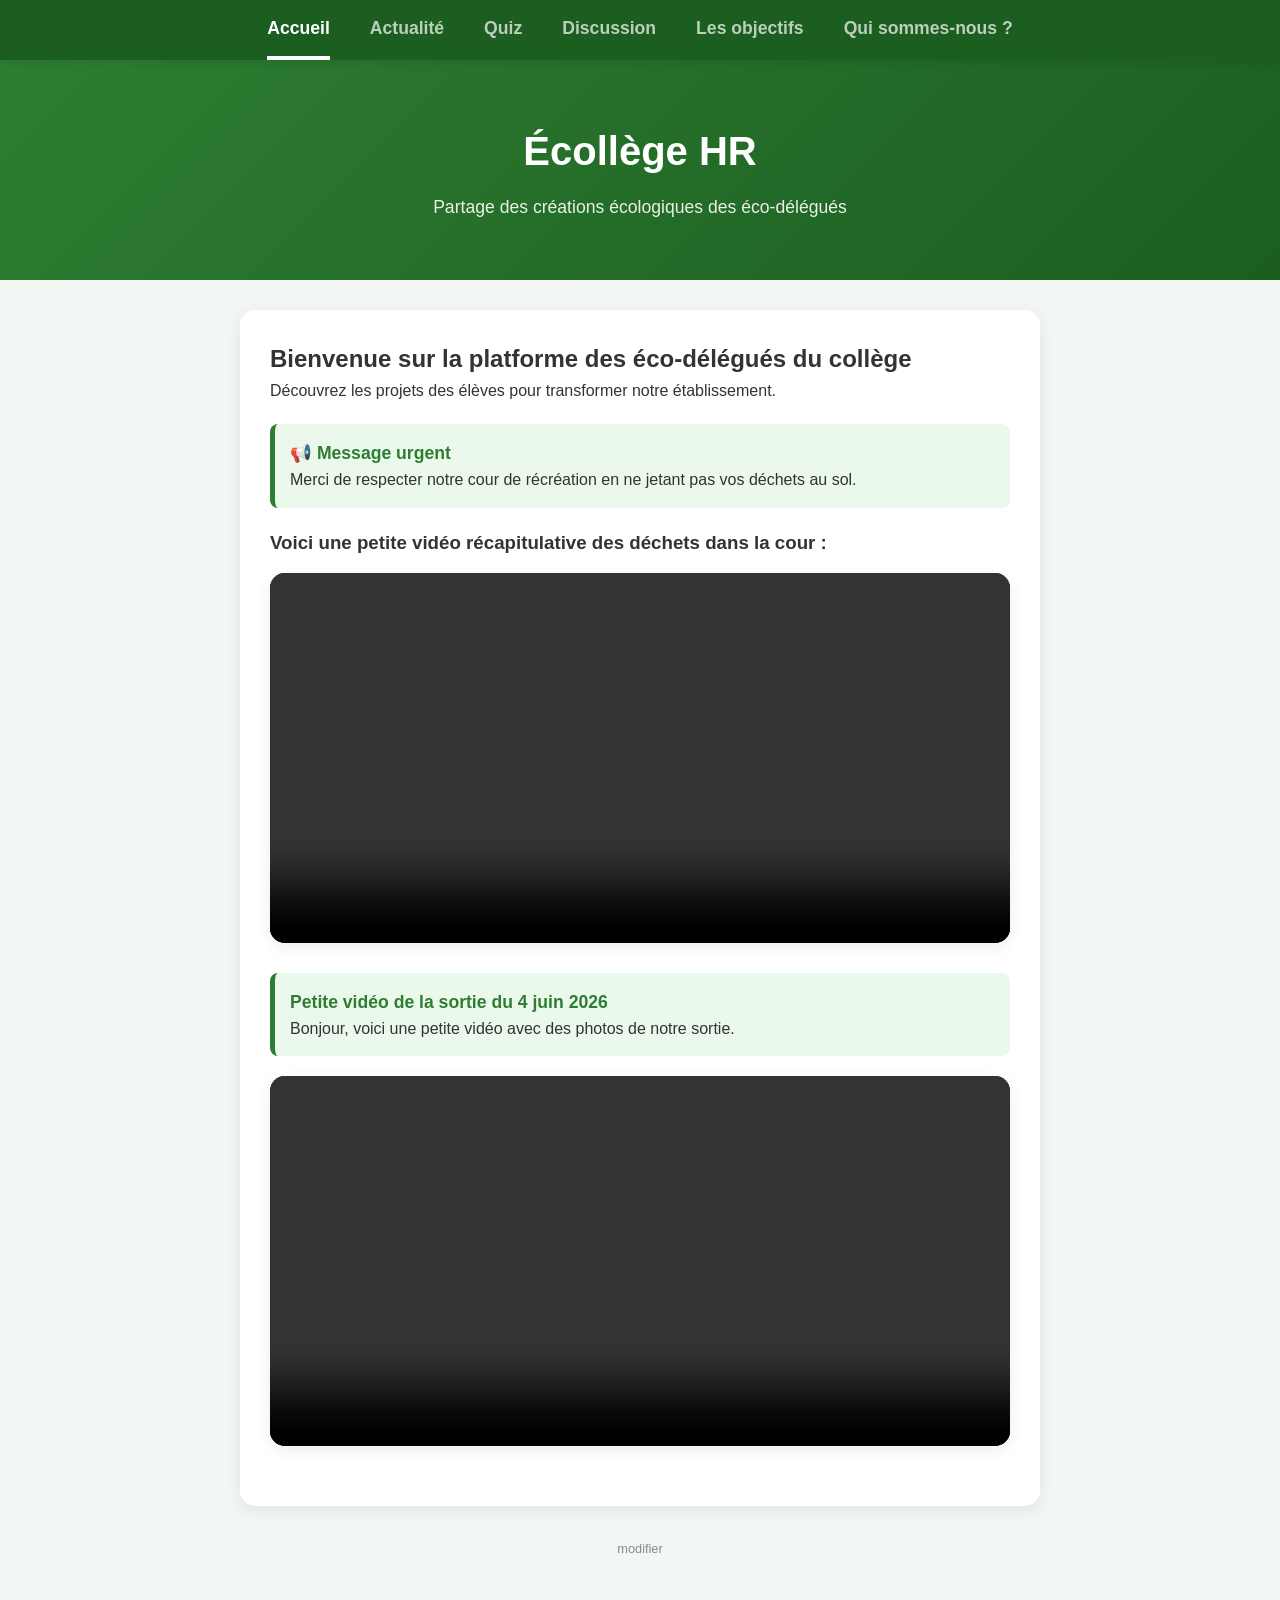
==== commit ef5a2a94: "Add files via upload" ====
--- a/index.html
+++ b/index.html
@@ -26,33 +26,47 @@
 
 <main class="container">
     <section class="card">
-        <h2>Bienvenue sur votre plateforme</h2>
+        <h2>Bienvenue sur la platforme des éco-délégués du collège</h2>
         <p>Découvrez les projets des élèves pour transformer notre établissement.</p>
 
-        <div style="background: #fff3f3; border-left: 5px solid #d32f2f; padding: 15px; border-radius: 8px; margin: 20px 0;">
-            <h3 style="color: #d32f2f; margin-top: 0; font-size: 1.1rem;">📢 Message urgent</h3>
-            <p style="margin: 0;">Merci de respecter notre cour de récréation en ne jetant pas vos déchets au sol.</p>
-        </div>
-
-        <h3>Voici une petite vidéo récapitulative des déchets dans la cour :</h3>
-            
-        <div style="border-radius: 15px; overflow: hidden; box-shadow: var(--shadow); background: #000; margin-top: 15px; margin-bottom: 30px;">
-            <video controls style="width: 100%; display: block;"> 
-                <source src="./video/diapodechet.mp4" type="video/mp4">
-                Votre navigateur ne supporte pas la lecture de cette vidéo.
-            </video>
-        </div>
-
-        <div style="background: #ebf8ec; border-left: 5px solid #2e7d32; padding: 15px; border-radius: 8px; margin: 20px 0;">
-            <h3 style="color: #2e7d32; margin-top: 0; font-size: 1.1rem;">Petite vidéo de la sortie du 4 juin 2026</h3>
-            <p style="margin: 0;">Bonjour, voici une petite vidéo avec des photos de notre sortie.</p>
-        </div>
-
-        <div style="border-radius: 15px; overflow: hidden; box-shadow: var(--shadow); background: #000; margin-top: 15px; margin-bottom: 15px;">
-            <video controls style="width: 100%; display: block;"> 
-                <source src="./video/BaseeS.mp4" type="video/mp4">
-                Votre navigateur ne supporte pas la lecture de cette vidéo.
-            </video>
+        <!-- Les blocs texte/vidéo s'affichent ici -->
+        <div id="blocs-affichage"></div>
+    </section>
+
+    <!-- ESPACE ADMIN -->
+    <div class="hidden" style="margin-top:20px; background: var(--card-bg); padding: 30px; border-radius: 15px; box-shadow: var(--shadow);" id="git-acc">
+                <h2>Étape 2 : configuration de la nouvelle disposition</h2>
+                <br><a class="btn btn-add-question" href="https://github.com/valou2908/Ecollege-HR">Accéder à l'éditeur GitHub</a>
+                <br><span id="statut-acc" style="margin-left:10px;font-size:0.7rem;"></span>
+    </div>
+
+    <br><footer id="btn-admin-acc" style="text-align: center; padding: 7px; font-size: 0.8rem; color: #7f8c8d; margin-bottom: 80px;">    
+        <a onclick="ouvrirMdpAcc()">modifier</a>
+    </footer>
+
+    <div id="zone-mdp-acc" class="hidden" style="margin-top:15px;">
+    <section class="card">
+        <h2>Accès Modification</h2>
+        <p style="font-size: 0.9rem; color: #666;">Réservé aux membres des éco-délégués de H.R. pour Modifier.</p>
+
+        <input type="password" id="mdp-acc" placeholder="Code d'accès…" class="mdp-input" style="margin-top: 20px; width: 80%;">
+        <button class="btn" onclick="verifierAcc()" style="width: 15%;">Valider</button>
+    </section>
+</div>
+
+        <div id="zone-edit-acc" class="hidden" style="margin-top:20px; background: var(--card-bg); padding: 30px; border-radius: 15px; box-shadow: var(--shadow);">
+
+            <h3 style="margin: 0px 0 10px; color: var(--primary);"><h2>Étape 1 : préparation de la nouvelle disposition</h2></h3>
+            <a href="./document/Guide Écollége HR.pdf" download="Guide Écollége HR.pdf" style="color: #090909; text-decoration: underline;">Manuel d'utilisation des pages Web</a><br>
+            <br><div id="blocs-edition"></div>
+
+            <div class="generateur-actions">
+                <button class="btn btn-add-question" onclick="ajouterBlocVide('texte')">+ Ajouter un bloc texte</button>
+                <button class="btn btn-add-question" onclick="ajouterBlocVide('video')">+ Ajouter un bloc vidéo</button>
+            </div>
+
+            <div class="form-group" style="margin-top:20px;">
+            <br><button class="btn btn-success" onclick="enregistrerAcc()">Enregistrer</button>
         </div>
     </section>
 </main>
@@ -67,6 +81,7 @@
 </nav>
 
 <script>
+// --- BADGE ACTUALITÉ ---
 async function verifierBadge() {
     try {
         const res = await fetch("https://api.github.com/repos/valou2908/EcoApp/issues?per_page=10");
@@ -77,9 +92,157 @@
                 document.querySelectorAll('.badge').forEach(b => b.style.display = 'inline-block');
             }
         }
-    } catch (e) { console.log("Erreur badge"); }
-}
-window.onload = verifierBadge;
+    } catch (e) { console.log("Erreur badge (normal en local sans internet)"); }
+}
+
+// --- CONTENU MODIFIABLE ---
+const SECRET_ACC = "RWNvMjAyNS8yNg==";
+let contenuActuelAcc = { blocs: [] };
+let compteurBloc = 0;
+
+async function chargerContenuAcc() {
+    try {
+        const res = await fetch("content/accueil.json?t=" + Date.now(), { cache: "no-store" });
+        if (!res.ok) throw new Error("Fichier introuvable, statut " + res.status);
+        contenuActuelAcc = await res.json();
+        if (!Array.isArray(contenuActuelAcc.blocs)) contenuActuelAcc.blocs = [];
+
+        afficherBlocs(contenuActuelAcc.blocs);
+
+        document.getElementById("blocs-edition").innerHTML = "";
+        contenuActuelAcc.blocs.forEach(bloc => ajouterBlocFormulaire(bloc.type, bloc));
+
+    } catch (e) {
+        console.error("Erreur chargement content/accueil.json :", e);
+    }
+}
+
+// --- AFFICHAGE PUBLIC DES BLOCS ---
+function afficherBlocs(blocs) {
+    const zone = document.getElementById("blocs-affichage");
+    zone.innerHTML = "";
+    blocs.forEach(bloc => {
+        if (bloc.type === "video") {
+            const div = document.createElement("div");
+            div.innerHTML = `
+                ${bloc.titre ? `<h3>${bloc.titre}</h3>` : ""}
+                <div style="border-radius: 15px; overflow: hidden; box-shadow: var(--shadow); background: #000; margin-top: 15px; margin-bottom: 30px;">
+                    <video controls style="width: 100%; display: block;">
+                        <source src="${bloc.src}" type="video/mp4">
+                        Votre navigateur ne supporte pas la lecture de cette vidéo.
+                    </video>
+                </div>
+            `;
+            zone.appendChild(div);
+        } else if (bloc.type === "texte") {
+            const div = document.createElement("div");
+            div.style = "background: #ebf8ec; border-left: 5px solid #2e7d32; padding: 15px; border-radius: 8px; margin: 20px 0;";
+            div.innerHTML = `
+                ${bloc.titre ? `<h3 style="color: #2e7d32; margin-top: 0; font-size: 1.1rem;">${bloc.titre}</h3>` : ""}
+                <p style="margin: 0;">${bloc.texte || ""}</p>
+            `;
+            zone.appendChild(div);
+        }
+    });
+}
+
+// --- FORMULAIRE ADMIN : GESTION DES BLOCS ---
+function ajouterBlocFormulaire(type, data = {}) {
+    compteurBloc++;
+    const id = "bloc-" + compteurBloc;
+    const zone = document.getElementById("blocs-edition");
+
+    const div = document.createElement("div");
+    div.className = "question-bloc";
+    div.id = id;
+    div.dataset.type = type;
+
+    if (type === "video") {
+        div.innerHTML = `
+            <div style="display:flex; justify-content:space-between; align-items:center; margin-bottom:8px;">
+                <strong>🎬 Bloc vidéo</strong>
+                <button class="btn btn-danger" style="padding:4px 10px;font-size:0.85rem;" onclick="document.getElementById('${id}').remove()">Supprimer</button>
+            </div>
+            <div class="form-group"><label>Titre (optionnel)</label><input class="b-titre" value="${data.titre || ""}"></div>
+            <div class="form-group"><label>Chemin du fichier vidéo</label><input class="b-src" value="${data.src || ""}" placeholder="./video/exemple.mp4"></div>
+        `;
+    } else {
+        div.innerHTML = `
+            <div style="display:flex; justify-content:space-between; align-items:center; margin-bottom:8px;">
+                <strong>📝 Bloc texte</strong>
+                <button class="btn btn-danger" style="padding:4px 10px;font-size:0.85rem;" onclick="document.getElementById('${id}').remove()">Supprimer</button>
+            </div>
+            <div class="form-group"><label>Titre (optionnel)</label><input class="b-titre" value="${data.titre || ""}"></div>
+            <div class="form-group"><label>Texte</label><textarea class="b-texte">${data.texte || ""}</textarea></div>
+        `;
+    }
+    zone.appendChild(div);
+}
+
+function ajouterBlocVide(type) {
+    ajouterBlocFormulaire(type, {});
+}
+
+function ouvrirMdpAcc() {
+    document.getElementById("zone-mdp-acc").classList.remove("hidden");
+    document.getElementById("btn-admin-acc").style.display = "none";
+}
+
+function verifierAcc() {
+    const input = document.getElementById("mdp-acc").value;
+    if (btoa(input) === SECRET_ACC) {
+        document.getElementById("zone-edit-acc").classList.remove("hidden");
+        document.getElementById("zone-mdp-acc").classList.add("hidden");
+    } else {
+        alert("Code incorrect");
+    }
+}
+
+// --- ENREGISTREMENT ---
+function enregistrerAcc() {
+    const nouveauContenu = {
+        blocs: []
+    };
+
+    document.querySelectorAll("#blocs-edition .question-bloc").forEach(div => {
+        const type = div.dataset.type;
+        const titre = div.querySelector(".b-titre").value;
+
+        if (type === "video") {
+            nouveauContenu.blocs.push({
+                type: "video",
+                titre: titre,
+                src: div.querySelector(".b-src").value
+            });
+        } else {
+            nouveauContenu.blocs.push({
+                type: "texte",
+                titre: titre,
+                texte: div.querySelector(".b-texte").value
+            });
+        }
+    });
+
+    console.log("Contenu à enregistrer :", nouveauContenu);
+
+    const blob = new Blob([JSON.stringify(nouveauContenu, null, 2)], { type: "application/json" });
+    const url = URL.createObjectURL(blob);
+    const a = document.createElement("a");
+    a.href = url;
+    a.download = "accueil.json";
+    a.click();
+    URL.revokeObjectURL(url);
+
+    document.getElementById("statut-acc").textContent = "Votre fichiers de configuration a été télécharger sur votre ordinateur — remplacez content/accueil.json avec le même nom par ce fichier.";
+    document.getElementById("git-acc").classList.remove("hidden");
+    document.getElementById("zone-edit-acc").classList.add("hidden");
+
+}
+
+window.onload = () => {
+    verifierBadge();
+    chargerContenuAcc();
+};
 </script>
 </body>
-</html>
+</html>
--- a/style.css
+++ b/style.css
@@ -1,632 +1,632 @@
-/* --- RESET & VARIABLES --- */
-:root {
-    --primary: #2e7d32;
-    --primary-hover: #1b5e20;
-    --bg-color: #f3f7f3;
-    --card-bg: #ffffff;
-    --text-color: #333;
-    --shadow: 0 4px 15px rgba(0,0,0,0.08);
-}
-
-* { 
-    box-sizing: border-box; 
-    margin: 0; 
-    padding: 0; 
-    transition: all 0.2s ease; 
-}
-
-body { 
-    font-family: 'Segoe UI', Roboto, sans-serif; 
-    background: var(--bg-color); 
-    color: var(--text-color); 
-    line-height: 1.6; 
-    padding-bottom: 80px; 
-}
-
-/* --- NAVIGATION PC (STRICTE) --- */
-.nav-pc { 
-    background: #1b5e20; 
-    height: 60px; 
-    width: 100%;
-    display: flex;
-    justify-content: center;
-    align-items: center;
-    position: sticky; 
-    top: 0; 
-    z-index: 1000; 
-    box-shadow: 0 2px 10px rgba(0,0,0,0.1);
-}
-
-.nav-pc a { 
-    color: rgba(255,255,255,0.7); 
-    text-decoration: none; 
-    margin: 0 20px; 
-    font-weight: bold; 
-    font-size: 1.1rem;
-    height: 100%;
-    display: flex;
-    align-items: center;
-    border-bottom: 4px solid transparent;
-}
-
-.nav-pc a.active { 
-    color: white; 
-    border-bottom: 4px solid white; 
-}
-
-/* --- HEADER (TOTALEMENT FIXE) --- */
-.header {
-    background: linear-gradient(135deg, #2e7d32, #1b5e20);
-    color: white;
-    text-align: center;
-    height: 220px; 
-    display: flex;
-    flex-direction: column;
-    justify-content: center;
-    align-items: center;
-    width: 100%;
-}
-
-.header h1 {
-    font-size: 2.5rem;
-    margin-bottom: 10px;
-}
-
-.header p {
-    font-size: 1.1rem;
-    opacity: 0.9;
-    padding: 0 15px;
-}
-
-/* --- CONTENU --- */
-.container { 
-    width: 95%; 
-    max-width: 800px; 
-    margin: 30px auto; 
-}
-
-.card {
-    background: var(--card-bg);
-    padding: 30px;
-    border-radius: 15px;
-    box-shadow: var(--shadow);
-}
-
-/* --- NAVIGATION MOBILE (STRICTE) --- */
-.nav-mobile {
-    display: none; 
-    position: fixed;
-    bottom: 0;
-    left: 0;
-    width: 100%;
-    height: 70px;
-    background: white;
-    box-shadow: 0 -3px 15px rgba(0,0,0,0.1);
-    z-index: 2000;
-    justify-content: space-around;
-    align-items: center;
-}
-
-.nav-mobile a {
-    text-decoration: none;
-    color: #888;
-    font-size: 0.8rem;
-    text-align: center;
-    flex: 1;
-    height: 100%;
-    display: flex;
-    flex-direction: column;
-    justify-content: center;
-    gap: 4px;
-}
-
-.nav-mobile a.active {
-    color: var(--primary) !important;
-    font-weight: bold;
-    background: #f1f8f1;
-    border-top: 4px solid var(--primary);
-}
-
-/* --- RESPONSIVE --- */
-@media (min-width: 769px) {
-    .nav-mobile { display: none !important; }
-}
-
-@media (max-width: 768px) {
-    .nav-pc { display: none !important; }
-    .nav-mobile { display: flex !important; }
-    .header { height: 180px; }
-    .header h1 { font-size: 1.8rem; }
-    .container { margin: 15px auto; }
-    .form-grid-options { grid-template-columns: 1fr !important; }
-}
-
-/* --- ÉLÉMENTS SPÉCIFIQUES --- */
-.badge {
-    background: #ff5252;
-    color: white;
-    padding: 2px 6px;
-    border-radius: 10px;
-    font-size: 0.7rem;
-    margin-left: 5px;
-}
-
-/* --- BOUTONS --- */
-.btn { 
-    display: inline-block; 
-    background: var(--primary); 
-    color: white !important; 
-    padding: 12px 24px; 
-    border-radius: 8px; 
-    text-decoration: none; 
-    font-weight: bold; 
-    border: none; 
-    cursor: pointer; 
-    text-align: center;
-    font-size: 1rem;
-    box-shadow: 0 4px 6px rgba(0,0,0,0.1);
-}
-
-.btn:hover { 
-    background: var(--primary-hover); 
-    transform: translateY(-2px); 
-    box-shadow: 0 6px 12px rgba(0,0,0,0.15);
-}
-
-.btn-secondary { background: #4a5568 !important; }
-.btn-secondary:hover { background: #2d3748 !important; }
-.btn-success { background: #28a745 !important; }
-.btn-success:hover { background: #218838 !important; }
-.btn-danger { background: #dc3545 !important; }
-.btn-danger:hover { background: #c82333 !important; }
-
-/* --- AJOUTS COMPATIBILITÉ ET DESIGN JEU QUIZ --- */
-.hidden { display: none !important; }
-
-/* Cartes de sélection de sujets */
-.card-quiz-selection {
-    background: #ffffff;
-    padding: 20px 25px;
-    border-left: 6px solid var(--primary);
-    border-radius: 10px;
-    box-shadow: 0 2px 5px rgba(0,0,0,0.05);
-    cursor: pointer;
-    display: flex;
-    justify-content: space-between;
-    align-items: center;
-}
-.card-quiz-selection:hover {
-    transform: translateX(5px);
-    box-shadow: 0 4px 10px rgba(0,0,0,0.08);
-}
-
-/* Options de réponse de l'application de jeu */
-.options-list { list-style: none; padding: 0; margin: 0; }
-.options-list li { margin-bottom: 12px; }
-
-.btn-option {
-    width: 100%;
-    text-align: left;
-    padding: 14px;
-    font-size: 1rem;
-    background: #f8f9fa; /* <-- C'est ce gris clair classique */
-    border: 1px solid #ddd;
-    border-radius: 8px;
-    cursor: pointer;
-    color: var(--text-color);
-}
-/* Au survol, il devient un tout petit peu plus foncé */
-.btn-option:hover:not(:disabled) { 
-    background: #e9ecef; 
-    transform: translateX(3px); 
-}
-
-.option-correcte { background-color: #28a745 !important; color: white !important; border-color: #28a745 !important; }
-.option-fausse { background-color: #dc3545 !important; color: white !important; border-color: #dc3545 !important; }
-
-/* Styles du générateur d'administration */
-.form-group { margin-bottom: 15px; }
-.form-group label { display: block; font-weight: bold; margin-bottom: 5px; color: var(--primary); }
-.form-group input, .form-group select { 
-    width: 100%; padding: 10px; border-radius: 8px; border: 1px solid #ddd; font-size: 1rem; box-sizing: border-box;
-}
-.question-bloc { 
-    background: #f8f9fa; border-left: 6px solid var(--primary); padding: 15px; border-radius: 12px; margin-bottom: 15px; 
-}
-.form-grid-options { display: grid; grid-template-columns: 1fr 1fr; gap: 8px; margin-bottom: 10px; }
-.form-grid-options input { width: 100%; padding: 10px; border-radius: 8px; border: 1px solid #ddd; font-size: 1rem; box-sizing: border-box; }
-
-textarea { width: 100%; border-radius: 8px; border: 1px solid #ddd; padding: 10px; font-family: monospace; height: 120px; resize: none; box-sizing: border-box; outline: none; }
-
-/* --- ANIMATIONS --- */
-@keyframes fadeIn { 
-    from { opacity: 0; transform: translateY(12px); } 
-    to { opacity: 1; transform: translateY(0); } 
-}
-
-
-/* --- Quiz Page --- */
-#quiz-selection { display: flex; flex-direction: column; gap: 12px; margin-top: 15px; }
-        
-        /* Design des boutons de sujets cliquables */
-        .quiz-item-btn {
-            background: #ffffff;
-            padding: 18px 25px;
-            border-left: 6px solid var(--primary);
-            border-radius: 10px;
-            box-shadow: 0 4px 10px rgba(0,0,0,0.05);
-            cursor: pointer;
-            display: flex;
-            justify-content: space-between;
-            align-items: center;
-            animation: fadeIn 0.5s ease; 
-        }
-        .quiz-item-btn:hover {
-            transform: translateX(5px);
-            background: #fdfdfd;
-        }
-        .quiz-item-btn h3 { margin: 0; color: #333; font-size: 1.15rem; }
-        .quiz-item-btn span { color: var(--primary); font-weight: bold; font-size: 0.9rem; }
-
-        .quiz-card { 
-            background: #ffffff; 
-            padding: 25px; 
-            border-radius: 12px; 
-            box-shadow: 0 4px 15px rgba(0,0,0,0.08); 
-            animation: fadeIn 0.5s ease; 
-        }
-        
-        /* Styles du jeu de quiz (Boutons d'options) */
-        .options-list { list-style: none; padding: 0; margin: 20px 0; }
-        .options-list li { margin-bottom: 12px; }
-        .btn-option {
-            width: 100%;
-            text-align: left;
-            padding: 14px;
-            font-size: 1rem;
-            background: #f8f9fa;
-            border: 1px solid #ddd;
-            border-radius: 8px;
-            cursor: pointer;
-        }
-        .btn-option:hover:not(:disabled) { 
-            background: #e9ecef; 
-            transform: translateX(4px);
-        }
-        
-        /* Classes injectées par JavaScript pour la correction */
-        .option-correcte { background-color: #28a745 !important; color: white !important; border-color: #28a745 !important; }
-        .option-fausse { background-color: #dc3545 !important; color: white !important; border-color: #dc3545 !important; }
-        
-        .hidden { display: none !important; }
-        
-        /* Styles du générateur admin */
-        .form-group { margin-bottom: 15px; }
-        .form-group label { display: block; font-weight: bold; margin-bottom: 5px; color: var(--primary); }
-        .form-group input, .form-group select { 
-            width: 100%; padding: 10px; border-radius: 8px; border: 1px solid #ddd; font-size: 1rem; box-sizing: border-box;
-        }
-        .question-bloc { 
-            background: #f8f9fa; border-left: 6px solid var(--primary); padding: 15px; border-radius: 12px; margin-bottom: 15px; 
-        }
-        .btn-danger { background-color: #dc3545 !important; color: white !important; }
-        .btn-success { background-color: #28a745 !important; color: white !important; }
-        textarea { width: 100%; border-radius: 8px; border: 1px solid #ddd; padding: 10px; font-family: monospace; height: 120px; resize: none; box-sizing: border-box; }
-
-        @keyframes fadeIn { from { opacity: 0; transform: translateY(10px); } to { opacity: 1; transform: translateY(0); } }
-
-        /* === ESPACE MODIFICATION REDESIGN === */
-        .admin-card {
-            border-top: 4px solid var(--primary);
-            padding: 24px 28px;
-        }
-
-        .admin-header {
-            display: flex;
-            align-items: center;
-            gap: 14px;
-            margin-bottom: 20px;
-            padding-bottom: 16px;
-            border-bottom: 1px solid #eee;
-        }
-
-        .admin-header-icon {
-            width: 46px;
-            height: 46px;
-            background: #e8f5e9;
-            border-radius: 50%;
-            display: flex;
-            align-items: center;
-            justify-content: center;
-            font-size: 1.4rem;
-            flex-shrink: 0;
-        }
-
-        .btn-admin-unlock {
-            background: transparent !important;
-            color: var(--primary) !important;
-            border: 2px solid var(--primary) !important;
-            box-shadow: none;
-            font-size: 0.95rem;
-            padding: 10px 20px;
-        }
-        .btn-admin-unlock:hover {
-            background: var(--primary) !important;
-            color: white !important;
-            transform: translateY(-1px);
-        }
-
-        .mdp-row {
-            display: flex;
-            gap: 10px;
-            flex-wrap: wrap;
-        }
-        .mdp-input {
-            flex: 1;
-            min-width: 180px;
-            padding: 10px 14px;
-            border-radius: 8px;
-            border: 1px solid #ddd;
-            outline: none;
-            font-size: 1rem;
-        }
-        .mdp-input:focus {
-            border-color: var(--primary);
-            box-shadow: 0 0 0 3px rgba(46,125,50,0.12);
-        }
-
-        .generateur-header {
-            display: flex;
-            align-items: center;
-            gap: 10px;
-            margin-bottom: 18px;
-            padding: 12px 16px;
-            background: #e8f5e9;
-            border-radius: 10px;
-        }
-        .generateur-header h3 {
-            margin: 0;
-            color: var(--primary);
-            font-size: 1.05rem;
-        }
-
-        .generateur-actions {
-            display: flex;
-            gap: 12px;
-            flex-wrap: wrap;
-            margin-top: 16px;
-        }
-        .btn-add-question {
-            background: #28a745 !important;
-            font-size: 0.9rem;
-            flex: 1;
-        }
-        .btn-add-question:hover { background: #28a745 !important; }
-        .generateur-actions .btn-success {
-            flex: 2;
-            padding: 12px;
-        }
-
-        .json-output-header {
-            font-weight: bold;
-            color: #333;
-            font-size: 0.9rem;
-            margin-bottom: 8px;
-            padding: 10px 14px;
-            background: #f0fdf4;
-            border-left: 4px solid var(--primary);
-            border-radius: 6px;
-        }
-        .json-tip {
-            font-size: 0.82rem;
-            color: #666;
-            margin: 10px 0 12px;
-            line-height: 1.5;
-        }
-        .json-tip code {
-            background: #eee;
-            padding: 1px 5px;
-            border-radius: 4px;
-            font-size: 0.85rem;
-        }
-
-        /* === GRILLE DES RÉPONSES === */
-        .reponses-grid {
-            display: grid;
-            grid-template-columns: 1fr 1fr;
-            gap: 12px;
-            margin-bottom: 14px;
-        }
-        .rep-item {
-            display: flex;
-            flex-direction: column;
-            gap: 5px;
-        }
-        .rep-label {
-            font-size: 0.8rem;
-            font-weight: bold;
-            color: var(--primary);
-            display: flex;
-            align-items: center;
-            gap: 6px;
-        }
-        .rep-label-opt {
-            color: #888;
-        }
-        .opt-tag {
-            font-size: 0.7rem;
-            background: #eee;
-            color: #888;
-            padding: 1px 6px;
-            border-radius: 10px;
-            font-weight: normal;
-        }
-        .rep-item input {
-            padding: 9px 12px;
-            border-radius: 8px;
-            border: 1px solid #ddd;
-            font-size: 0.95rem;
-            width: 100%;
-            box-sizing: border-box;
-            outline: none;
-            transition: border-color 0.2s, box-shadow 0.2s;
-        }
-        .rep-item input:focus {
-            border-color: var(--primary);
-            box-shadow: 0 0 0 3px rgba(46,125,50,0.1);
-        }
-        .rep-optional input {
-            border-style: dashed;
-            background: #fafafa;
-        }
-
-        @media (max-width: 768px) {
-            .admin-card { padding: 18px; }
-            .generateur-actions { flex-direction: column; }
-            .generateur-actions .btn { flex: unset; width: 100%; }
-            .reponses-grid { grid-template-columns: 1fr; }
-        }
-        /* --- Styles spécifiques aux objectifs --- */
-
-.title-green {
-    color: #128305;
-    margin: 30px 0 15px 0;
-    font-size: 1.1rem;
-}
-
-.onu-box {
-    background: #e2fdcd;
-    border-left: 5px solid #49a407;
-    padding: 15px;
-    border-radius: 8px;
-    margin: 20px 0;
-}
-
-.onu-box h3 { color: #1e8f0f; margin-top: 0; font-size: 1.1rem; }
-
-.img-container { display: flex; justify-content: center; margin-top: 15px; }
-.img-container img { max-width: 100%; height: auto; border-radius: 5px; }
-
-/* La Grille */
-.objectifs-grid {
-    display: flex;
-    flex-direction: row; /* Côte à côte sur PC */
-    gap: 15px;
-    margin-bottom: 20px;
-}
-
-.obj-card {
-    background: #e2fdcd;
-    border-left: 5px solid #49a407;
-    padding: 15px;
-    border-radius: 8px;
-}
-
-.obj-card h3 { color: #1e8f0f; margin-top: 0; font-size: 1.1rem; }
-.obj-card img { max-width: 100%; height: auto; border-radius: 5px; margin-top: 10px; }
-.obj-card a { color: #128305; font-weight: bold; text-decoration: none; }
-
-.main-obj { flex: 1.5; }
-.obj-side-column { flex: 1; display: flex; flex-direction: column; gap: 15px; }
-
-/* --- ADAPTATION MOBILE --- */
-@media (max-width: 768px) {
-    .objectifs-grid {
-        flex-direction: column; /* On empile tout sur téléphone */
-    }
-    
-    .main-obj, .obj-side-column {
-        width: 100%;
-    }
-}
-        /* Styles pour la zone de messagerie */
-        .chat-layout { display: grid; grid-template-columns: 1fr; gap: 20px; margin-top: 30px; }
-        .chat-section { background: var(--card-bg); padding: 25px; border-radius: 15px; box-shadow: var(--shadow); position: relative; }
-        #chat-box { height: 350px; border: 1px solid #ddd; overflow-y: auto; padding: 15px; margin-bottom: 15px; background: #fcfcfc; border-radius: 8px; }
-        .chat-message { margin-bottom: 12px; padding: 10px; border-radius: 8px; background: #f1f0f0; display: flex; justify-content: space-between; align-items: flex-start; }
-        .chat-author { font-weight: bold; color: var(--primary); display: block; font-size: 0.85em; margin-bottom: 3px; }
-        .chat-text { color: var(--text-color); word-wrap: break-word; }
-        
-        /* Message d'attention de la modération */
-        #chat-warning { display: none; color: #721c24; background-color: #f8d7da; border: 1px solid #f5c6cb; padding: 10px; border-radius: 8px; margin-bottom: 10px; font-size: 0.9rem; text-align: center; font-weight: bold; }
-
-        /* Zone admin modération */
-        .admin-mod-header { display: flex; justify-content: space-between; align-items: center; margin-top: 5px; border-bottom: 1px solid #eee; padding-bottom: 10px; }
-        .admin-mod-title { color: #dc3545; font-size: 1.1rem; margin: 0; }
-        .admin-msg-list { max-height: 250px; overflow-y: auto; border: 1px solid #eee; padding: 10px; border-radius: 8px; margin-top: 10px; background: #fff5f5; }
-        .admin-msg-item { display: flex; justify-content: space-between; align-items: center; padding: 8px; border-bottom: 1px solid #f3d6d6; font-size: 0.9rem; }
-    .container {
-        padding-bottom: 60px; 
-    }
-            #issues { display: flex; flex-direction: column; gap: 20px; }
-        .post { 
-            background: #ffffff; 
-            padding: 25px; 
-            border-left: 8px solid var(--primary); 
-            border-radius: 12px; 
-            box-shadow: 0 2px 5px rgba(0,0,0,0.05); 
-            animation: fadeIn 0.5s ease; 
-        }
-        .post h3 { margin: 10px 0; color: var(--primary); font-size: 1.4rem; }
-        .post img { max-width: 100%; height: auto; border-radius: 8px; margin: 15px 0; }
-        .skeleton { 
-            height: 120px; 
-            background: linear-gradient(90deg, #e0e0e0 25%, #f0f0f0 50%, #e0e0e0 75%); 
-            background-size: 200% 100%; 
-            animation: loading 1.5s infinite; 
-            border-radius: 12px; 
-        }
-        @keyframes fadeIn { from { opacity: 0; transform: translateY(10px); } to { opacity: 1; transform: translateY(0); } }
-        @keyframes loading { from { background-position: 200% 0; } to { background-position: -200% 0; } }
-
-        /* Style du bandeau de notification */
-        #notif-banner {
-            position: fixed;
-            bottom: 80px;
-            left: 50%;
-            transform: translateX(-50%);
-            width: 90%;
-            max-width: 400px;
-            background: #333;
-            color: white;
-            padding: 15px;
-            border-radius: 12px;
-            z-index: 1000;
-            display: flex;
-            justify-content: space-between;
-            align-items: center;
-            box-shadow: 0 4px 15px rgba(0,0,0,0.3);
-            font-size: 0.9rem;
-        }
-        .btn-notif {
-            background: var(--primary);
-            color: white;
-            border: none;
-            padding: 8px 12px;
-            border-radius: 6px;
-            cursor: pointer;
-            font-weight: bold;
-            margin-left: 10px;
-        }
-        /* --- AJUSTEMENT ZONE ENVOI MESSAGERIE --- */
-.chat-input-container {
-    display: flex;       /* Aligne l'input et le bouton sur la même ligne */
-    gap: 10px;           /* Crée un espace propre entre l'input et le bouton */
-    width: 100%;         /* S'assure que la zone prend toute la largeur du conteneur */
-    margin-top: 15px;    /* Espace par rapport à la boîte de chat */
-}
-
-#chat-message-input {
-    flex: 1;             /* Permet à l'input de prendre tout l'espace disponible restant */
-    padding: 12px;
-    border: 1px solid #ddd;
-    border-radius: 8px;
-    font-size: 1rem;
-    outline: none;
-    min-width: 0;        /* Empêche l'input de casser le layout Flexbox sur les très petits écrans */
-}
-
-#chat-send-btn {
-    white-space: nowrap; /* Empêche le mot "Envoyer" de se couper ou d'aller à la ligne */
-    padding: 12px 20px;  /* Ajuste le bouton pour qu'il s'aligne en hauteur avec l'input */
-}
+/* --- RESET & VARIABLES --- */
+:root {
+    --primary: #2e7d32;
+    --primary-hover: #1b5e20;
+    --bg-color: #f3f7f3;
+    --card-bg: #ffffff;
+    --text-color: #333;
+    --shadow: 0 4px 15px rgba(0,0,0,0.08);
+}
+
+* { 
+    box-sizing: border-box; 
+    margin: 0; 
+    padding: 0; 
+    transition: all 0.2s ease; 
+}
+
+body { 
+    font-family: 'Segoe UI', Roboto, sans-serif; 
+    background: var(--bg-color); 
+    color: var(--text-color); 
+    line-height: 1.6; 
+    padding-bottom: 80px; 
+}
+
+/* --- NAVIGATION PC (STRICTE) --- */
+.nav-pc { 
+    background: #1b5e20; 
+    height: 60px; 
+    width: 100%;
+    display: flex;
+    justify-content: center;
+    align-items: center;
+    position: sticky; 
+    top: 0; 
+    z-index: 1000; 
+    box-shadow: 0 2px 10px rgba(0,0,0,0.1);
+}
+
+.nav-pc a { 
+    color: rgba(255,255,255,0.7); 
+    text-decoration: none; 
+    margin: 0 20px; 
+    font-weight: bold; 
+    font-size: 1.1rem;
+    height: 100%;
+    display: flex;
+    align-items: center;
+    border-bottom: 4px solid transparent;
+}
+
+.nav-pc a.active { 
+    color: white; 
+    border-bottom: 4px solid white; 
+}
+
+/* --- HEADER (TOTALEMENT FIXE) --- */
+.header {
+    background: linear-gradient(135deg, #2e7d32, #1b5e20);
+    color: white;
+    text-align: center;
+    height: 220px; 
+    display: flex;
+    flex-direction: column;
+    justify-content: center;
+    align-items: center;
+    width: 100%;
+}
+
+.header h1 {
+    font-size: 2.5rem;
+    margin-bottom: 10px;
+}
+
+.header p {
+    font-size: 1.1rem;
+    opacity: 0.9;
+    padding: 0 15px;
+}
+
+/* --- CONTENU --- */
+.container { 
+    width: 95%; 
+    max-width: 800px; 
+    margin: 30px auto; 
+}
+
+.card {
+    background: var(--card-bg);
+    padding: 30px;
+    border-radius: 15px;
+    box-shadow: var(--shadow);
+}
+
+/* --- NAVIGATION MOBILE (STRICTE) --- */
+.nav-mobile {
+    display: none; 
+    position: fixed;
+    bottom: 0;
+    left: 0;
+    width: 100%;
+    height: 70px;
+    background: white;
+    box-shadow: 0 -3px 15px rgba(0,0,0,0.1);
+    z-index: 2000;
+    justify-content: space-around;
+    align-items: center;
+}
+
+.nav-mobile a {
+    text-decoration: none;
+    color: #888;
+    font-size: 0.8rem;
+    text-align: center;
+    flex: 1;
+    height: 100%;
+    display: flex;
+    flex-direction: column;
+    justify-content: center;
+    gap: 4px;
+}
+
+.nav-mobile a.active {
+    color: var(--primary) !important;
+    font-weight: bold;
+    background: #f1f8f1;
+    border-top: 4px solid var(--primary);
+}
+
+/* --- RESPONSIVE --- */
+@media (min-width: 769px) {
+    .nav-mobile { display: none !important; }
+}
+
+@media (max-width: 768px) {
+    .nav-pc { display: none !important; }
+    .nav-mobile { display: flex !important; }
+    .header { height: 180px; }
+    .header h1 { font-size: 1.8rem; }
+    .container { margin: 15px auto; }
+    .form-grid-options { grid-template-columns: 1fr !important; }
+}
+
+/* --- ÉLÉMENTS SPÉCIFIQUES --- */
+.badge {
+    background: #ff5252;
+    color: white;
+    padding: 2px 6px;
+    border-radius: 10px;
+    font-size: 0.7rem;
+    margin-left: 5px;
+}
+
+/* --- BOUTONS --- */
+.btn { 
+    display: inline-block; 
+    background: var(--primary); 
+    color: white !important; 
+    padding: 12px 24px; 
+    border-radius: 8px; 
+    text-decoration: none; 
+    font-weight: bold; 
+    border: none; 
+    cursor: pointer; 
+    text-align: center;
+    font-size: 1rem;
+    box-shadow: 0 4px 6px rgba(0,0,0,0.1);
+}
+
+.btn:hover { 
+    background: var(--primary-hover); 
+    transform: translateY(-2px); 
+    box-shadow: 0 6px 12px rgba(0,0,0,0.15);
+}
+
+.btn-secondary { background: #4a5568 !important; }
+.btn-secondary:hover { background: #2d3748 !important; }
+.btn-success { background: #28a745 !important; }
+.btn-success:hover { background: #218838 !important; }
+.btn-danger { background: #dc3545 !important; }
+.btn-danger:hover { background: #c82333 !important; }
+
+/* --- AJOUTS COMPATIBILITÉ ET DESIGN JEU QUIZ --- */
+.hidden { display: none !important; }
+
+/* Cartes de sélection de sujets */
+.card-quiz-selection {
+    background: #ffffff;
+    padding: 20px 25px;
+    border-left: 6px solid var(--primary);
+    border-radius: 10px;
+    box-shadow: 0 2px 5px rgba(0,0,0,0.05);
+    cursor: pointer;
+    display: flex;
+    justify-content: space-between;
+    align-items: center;
+}
+.card-quiz-selection:hover {
+    transform: translateX(5px);
+    box-shadow: 0 4px 10px rgba(0,0,0,0.08);
+}
+
+/* Options de réponse de l'application de jeu */
+.options-list { list-style: none; padding: 0; margin: 0; }
+.options-list li { margin-bottom: 12px; }
+
+.btn-option {
+    width: 100%;
+    text-align: left;
+    padding: 14px;
+    font-size: 1rem;
+    background: #f8f9fa; /* <-- C'est ce gris clair classique */
+    border: 1px solid #ddd;
+    border-radius: 8px;
+    cursor: pointer;
+    color: var(--text-color);
+}
+/* Au survol, il devient un tout petit peu plus foncé */
+.btn-option:hover:not(:disabled) { 
+    background: #e9ecef; 
+    transform: translateX(3px); 
+}
+
+.option-correcte { background-color: #28a745 !important; color: white !important; border-color: #28a745 !important; }
+.option-fausse { background-color: #dc3545 !important; color: white !important; border-color: #dc3545 !important; }
+
+/* Styles du générateur d'administration */
+.form-group { margin-bottom: 15px; }
+.form-group label { display: block; font-weight: bold; margin-bottom: 5px; color: var(--primary); }
+.form-group input, .form-group select { 
+    width: 100%; padding: 10px; border-radius: 8px; border: 1px solid #ddd; font-size: 1rem; box-sizing: border-box;
+}
+.question-bloc { 
+    background: #f8f9fa; border-left: 6px solid var(--primary); padding: 15px; border-radius: 12px; margin-bottom: 15px; 
+}
+.form-grid-options { display: grid; grid-template-columns: 1fr 1fr; gap: 8px; margin-bottom: 10px; }
+.form-grid-options input { width: 100%; padding: 10px; border-radius: 8px; border: 1px solid #ddd; font-size: 1rem; box-sizing: border-box; }
+
+textarea { width: 100%; border-radius: 8px; border: 1px solid #ddd; padding: 10px; font-family: monospace; height: 120px; resize: none; box-sizing: border-box; outline: none; }
+
+/* --- ANIMATIONS --- */
+@keyframes fadeIn { 
+    from { opacity: 0; transform: translateY(12px); } 
+    to { opacity: 1; transform: translateY(0); } 
+}
+
+
+/* --- Quiz Page --- */
+#quiz-selection { display: flex; flex-direction: column; gap: 12px; margin-top: 15px; }
+        
+        /* Design des boutons de sujets cliquables */
+        .quiz-item-btn {
+            background: #ffffff;
+            padding: 18px 25px;
+            border-left: 6px solid var(--primary);
+            border-radius: 10px;
+            box-shadow: 0 4px 10px rgba(0,0,0,0.05);
+            cursor: pointer;
+            display: flex;
+            justify-content: space-between;
+            align-items: center;
+            animation: fadeIn 0.5s ease; 
+        }
+        .quiz-item-btn:hover {
+            transform: translateX(5px);
+            background: #fdfdfd;
+        }
+        .quiz-item-btn h3 { margin: 0; color: #333; font-size: 1.15rem; }
+        .quiz-item-btn span { color: var(--primary); font-weight: bold; font-size: 0.9rem; }
+
+        .quiz-card { 
+            background: #ffffff; 
+            padding: 25px; 
+            border-radius: 12px; 
+            box-shadow: 0 4px 15px rgba(0,0,0,0.08); 
+            animation: fadeIn 0.5s ease; 
+        }
+        
+        /* Styles du jeu de quiz (Boutons d'options) */
+        .options-list { list-style: none; padding: 0; margin: 20px 0; }
+        .options-list li { margin-bottom: 12px; }
+        .btn-option {
+            width: 100%;
+            text-align: left;
+            padding: 14px;
+            font-size: 1rem;
+            background: #f8f9fa;
+            border: 1px solid #ddd;
+            border-radius: 8px;
+            cursor: pointer;
+        }
+        .btn-option:hover:not(:disabled) { 
+            background: #e9ecef; 
+            transform: translateX(4px);
+        }
+        
+        /* Classes injectées par JavaScript pour la correction */
+        .option-correcte { background-color: #28a745 !important; color: white !important; border-color: #28a745 !important; }
+        .option-fausse { background-color: #dc3545 !important; color: white !important; border-color: #dc3545 !important; }
+        
+        .hidden { display: none !important; }
+        
+        /* Styles du générateur admin */
+        .form-group { margin-bottom: 15px; }
+        .form-group label { display: block; font-weight: bold; margin-bottom: 5px; color: var(--primary); }
+        .form-group input, .form-group select { 
+            width: 100%; padding: 10px; border-radius: 8px; border: 1px solid #ddd; font-size: 1rem; box-sizing: border-box;
+        }
+        .question-bloc { 
+            background: #f8f9fa; border-left: 6px solid var(--primary); padding: 15px; border-radius: 12px; margin-bottom: 15px; 
+        }
+        .btn-danger { background-color: #dc3545 !important; color: white !important; }
+        .btn-success { background-color: #28a745 !important; color: white !important; }
+        textarea { width: 100%; border-radius: 8px; border: 1px solid #ddd; padding: 10px; font-family: monospace; height: 120px; resize: none; box-sizing: border-box; }
+
+        @keyframes fadeIn { from { opacity: 0; transform: translateY(10px); } to { opacity: 1; transform: translateY(0); } }
+
+        /* === ESPACE MODIFICATION REDESIGN === */
+        .admin-card {
+            border-top: 4px solid var(--primary);
+            padding: 24px 28px;
+        }
+
+        .admin-header {
+            display: flex;
+            align-items: center;
+            gap: 14px;
+            margin-bottom: 20px;
+            padding-bottom: 16px;
+            border-bottom: 1px solid #eee;
+        }
+
+        .admin-header-icon {
+            width: 46px;
+            height: 46px;
+            background: #e8f5e9;
+            border-radius: 50%;
+            display: flex;
+            align-items: center;
+            justify-content: center;
+            font-size: 1.4rem;
+            flex-shrink: 0;
+        }
+
+        .btn-admin-unlock {
+            background: transparent !important;
+            color: var(--primary) !important;
+            border: 2px solid var(--primary) !important;
+            box-shadow: none;
+            font-size: 0.95rem;
+            padding: 10px 20px;
+        }
+        .btn-admin-unlock:hover {
+            background: var(--primary) !important;
+            color: white !important;
+            transform: translateY(-1px);
+        }
+
+        .mdp-row {
+            display: flex;
+            gap: 10px;
+            flex-wrap: wrap;
+        }
+        .mdp-input {
+            flex: 1;
+            min-width: 180px;
+            padding: 10px 14px;
+            border-radius: 8px;
+            border: 1px solid #ddd;
+            outline: none;
+            font-size: 1rem;
+        }
+        .mdp-input:focus {
+            border-color: var(--primary);
+            box-shadow: 0 0 0 3px rgba(46,125,50,0.12);
+        }
+
+        .generateur-header {
+            display: flex;
+            align-items: center;
+            gap: 10px;
+            margin-bottom: 18px;
+            padding: 12px 16px;
+            background: #e8f5e9;
+            border-radius: 10px;
+        }
+        .generateur-header h3 {
+            margin: 0;
+            color: var(--primary);
+            font-size: 1.05rem;
+        }
+
+        .generateur-actions {
+            display: flex;
+            gap: 12px;
+            flex-wrap: wrap;
+            margin-top: 16px;
+        }
+        .btn-add-question {
+            background: #28a745 !important;
+            font-size: 0.9rem;
+            flex: 1;
+        }
+        .btn-add-question:hover { background: #28a745 !important; }
+        .generateur-actions .btn-success {
+            flex: 2;
+            padding: 12px;
+        }
+
+        .json-output-header {
+            font-weight: bold;
+            color: #333;
+            font-size: 0.9rem;
+            margin-bottom: 8px;
+            padding: 10px 14px;
+            background: #f0fdf4;
+            border-left: 4px solid var(--primary);
+            border-radius: 6px;
+        }
+        .json-tip {
+            font-size: 0.82rem;
+            color: #666;
+            margin: 10px 0 12px;
+            line-height: 1.5;
+        }
+        .json-tip code {
+            background: #eee;
+            padding: 1px 5px;
+            border-radius: 4px;
+            font-size: 0.85rem;
+        }
+
+        /* === GRILLE DES RÉPONSES === */
+        .reponses-grid {
+            display: grid;
+            grid-template-columns: 1fr 1fr;
+            gap: 12px;
+            margin-bottom: 14px;
+        }
+        .rep-item {
+            display: flex;
+            flex-direction: column;
+            gap: 5px;
+        }
+        .rep-label {
+            font-size: 0.8rem;
+            font-weight: bold;
+            color: var(--primary);
+            display: flex;
+            align-items: center;
+            gap: 6px;
+        }
+        .rep-label-opt {
+            color: #888;
+        }
+        .opt-tag {
+            font-size: 0.7rem;
+            background: #eee;
+            color: #888;
+            padding: 1px 6px;
+            border-radius: 10px;
+            font-weight: normal;
+        }
+        .rep-item input {
+            padding: 9px 12px;
+            border-radius: 8px;
+            border: 1px solid #ddd;
+            font-size: 0.95rem;
+            width: 100%;
+            box-sizing: border-box;
+            outline: none;
+            transition: border-color 0.2s, box-shadow 0.2s;
+        }
+        .rep-item input:focus {
+            border-color: var(--primary);
+            box-shadow: 0 0 0 3px rgba(46,125,50,0.1);
+        }
+        .rep-optional input {
+            border-style: dashed;
+            background: #fafafa;
+        }
+
+        @media (max-width: 768px) {
+            .admin-card { padding: 18px; }
+            .generateur-actions { flex-direction: column; }
+            .generateur-actions .btn { flex: unset; width: 100%; }
+            .reponses-grid { grid-template-columns: 1fr; }
+        }
+        /* --- Styles spécifiques aux objectifs --- */
+
+.title-green {
+    color: #128305;
+    margin: 30px 0 15px 0;
+    font-size: 1.1rem;
+}
+
+.onu-box {
+    background: #e2fdcd;
+    border-left: 5px solid #49a407;
+    padding: 15px;
+    border-radius: 8px;
+    margin: 20px 0;
+}
+
+.onu-box h3 { color: #1e8f0f; margin-top: 0; font-size: 1.1rem; }
+
+.img-container { display: flex; justify-content: center; margin-top: 15px; }
+.img-container img { max-width: 100%; height: auto; border-radius: 5px; }
+
+/* La Grille */
+.objectifs-grid {
+    display: flex;
+    flex-direction: row; /* Côte à côte sur PC */
+    gap: 15px;
+    margin-bottom: 20px;
+}
+
+.obj-card {
+    background: #e2fdcd;
+    border-left: 5px solid #49a407;
+    padding: 15px;
+    border-radius: 8px;
+}
+
+.obj-card h3 { color: #1e8f0f; margin-top: 0; font-size: 1.1rem; }
+.obj-card img { max-width: 100%; height: auto; border-radius: 5px; margin-top: 10px; }
+.obj-card a { color: #128305; font-weight: bold; text-decoration: none; }
+
+.main-obj { flex: 1.5; }
+.obj-side-column { flex: 1; display: flex; flex-direction: column; gap: 15px; }
+
+/* --- ADAPTATION MOBILE --- */
+@media (max-width: 768px) {
+    .objectifs-grid {
+        flex-direction: column; /* On empile tout sur téléphone */
+    }
+    
+    .main-obj, .obj-side-column {
+        width: 100%;
+    }
+}
+        /* Styles pour la zone de messagerie */
+        .chat-layout { display: grid; grid-template-columns: 1fr; gap: 20px; margin-top: 30px; }
+        .chat-section { background: var(--card-bg); padding: 25px; border-radius: 15px; box-shadow: var(--shadow); position: relative; }
+        #chat-box { height: 350px; border: 1px solid #ddd; overflow-y: auto; padding: 15px; margin-bottom: 15px; background: #fcfcfc; border-radius: 8px; }
+        .chat-message { margin-bottom: 12px; padding: 10px; border-radius: 8px; background: #f1f0f0; display: flex; justify-content: space-between; align-items: flex-start; }
+        .chat-author { font-weight: bold; color: var(--primary); display: block; font-size: 0.85em; margin-bottom: 3px; }
+        .chat-text { color: var(--text-color); word-wrap: break-word; }
+        
+        /* Message d'attention de la modération */
+        #chat-warning { display: none; color: #721c24; background-color: #f8d7da; border: 1px solid #f5c6cb; padding: 10px; border-radius: 8px; margin-bottom: 10px; font-size: 0.9rem; text-align: center; font-weight: bold; }
+
+        /* Zone admin modération */
+        .admin-mod-header { display: flex; justify-content: space-between; align-items: center; margin-top: 5px; border-bottom: 1px solid #eee; padding-bottom: 10px; }
+        .admin-mod-title { color: #dc3545; font-size: 1.1rem; margin: 0; }
+        .admin-msg-list { max-height: 250px; overflow-y: auto; border: 1px solid #eee; padding: 10px; border-radius: 8px; margin-top: 10px; background: #fff5f5; }
+        .admin-msg-item { display: flex; justify-content: space-between; align-items: center; padding: 8px; border-bottom: 1px solid #f3d6d6; font-size: 0.9rem; }
+    .container {
+        padding-bottom: 60px; 
+    }
+            #issues { display: flex; flex-direction: column; gap: 20px; }
+        .post { 
+            background: #ffffff; 
+            padding: 25px; 
+            border-left: 8px solid var(--primary); 
+            border-radius: 12px; 
+            box-shadow: 0 2px 5px rgba(0,0,0,0.05); 
+            animation: fadeIn 0.5s ease; 
+        }
+        .post h3 { margin: 10px 0; color: var(--primary); font-size: 1.4rem; }
+        .post img { max-width: 100%; height: auto; border-radius: 8px; margin: 15px 0; }
+        .skeleton { 
+            height: 120px; 
+            background: linear-gradient(90deg, #e0e0e0 25%, #f0f0f0 50%, #e0e0e0 75%); 
+            background-size: 200% 100%; 
+            animation: loading 1.5s infinite; 
+            border-radius: 12px; 
+        }
+        @keyframes fadeIn { from { opacity: 0; transform: translateY(10px); } to { opacity: 1; transform: translateY(0); } }
+        @keyframes loading { from { background-position: 200% 0; } to { background-position: -200% 0; } }
+
+        /* Style du bandeau de notification */
+        #notif-banner {
+            position: fixed;
+            bottom: 80px;
+            left: 50%;
+            transform: translateX(-50%);
+            width: 90%;
+            max-width: 400px;
+            background: #333;
+            color: white;
+            padding: 15px;
+            border-radius: 12px;
+            z-index: 1000;
+            display: flex;
+            justify-content: space-between;
+            align-items: center;
+            box-shadow: 0 4px 15px rgba(0,0,0,0.3);
+            font-size: 0.9rem;
+        }
+        .btn-notif {
+            background: var(--primary);
+            color: white;
+            border: none;
+            padding: 8px 12px;
+            border-radius: 6px;
+            cursor: pointer;
+            font-weight: bold;
+            margin-left: 10px;
+        }
+        /* --- AJUSTEMENT ZONE ENVOI MESSAGERIE --- */
+.chat-input-container {
+    display: flex;       /* Aligne l'input et le bouton sur la même ligne */
+    gap: 10px;           /* Crée un espace propre entre l'input et le bouton */
+    width: 100%;         /* S'assure que la zone prend toute la largeur du conteneur */
+    margin-top: 15px;    /* Espace par rapport à la boîte de chat */
+}
+
+#chat-message-input {
+    flex: 1;             /* Permet à l'input de prendre tout l'espace disponible restant */
+    padding: 12px;
+    border: 1px solid #ddd;
+    border-radius: 8px;
+    font-size: 1rem;
+    outline: none;
+    min-width: 0;        /* Empêche l'input de casser le layout Flexbox sur les très petits écrans */
+}
+
+#chat-send-btn {
+    white-space: nowrap; /* Empêche le mot "Envoyer" de se couper ou d'aller à la ligne */
+    padding: 12px 20px;  /* Ajuste le bouton pour qu'il s'aligne en hauteur avec l'input */
+}
